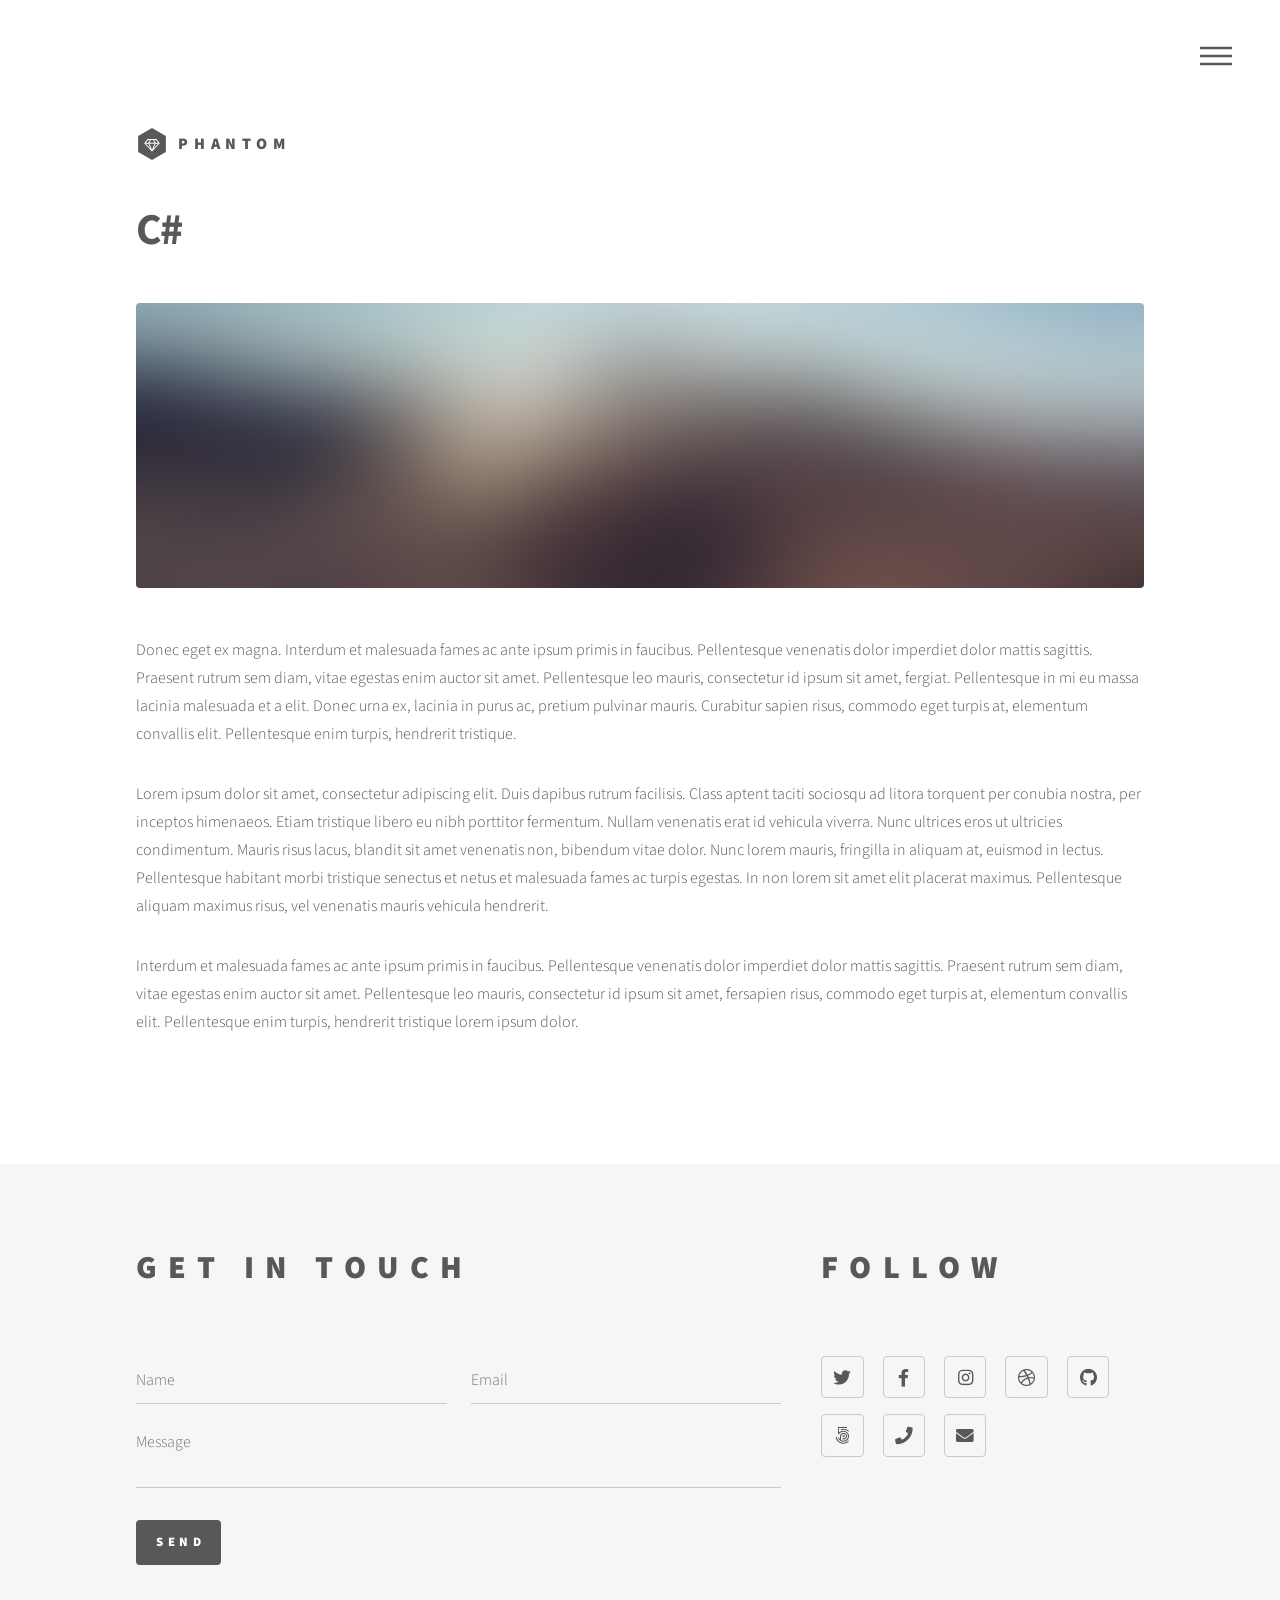
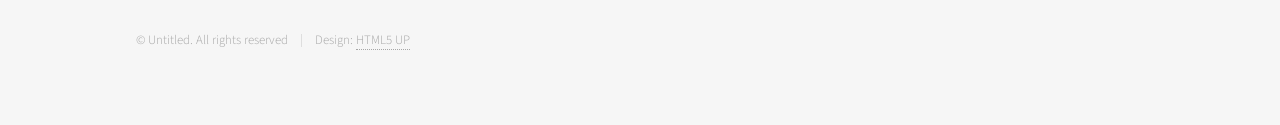
==== C#.html @ 391815d4 "Initial setup & early python page" ====
<!DOCTYPE HTML>
<!--
	Phantom by HTML5 UP
	html5up.net | @ajlkn
	Free for personal and commercial use under the CCA 3.0 license (html5up.net/license)
-->
<html>
	<head>
		<title>C# - Phantom by HTML5 UP</title>
		<meta charset="utf-8" />
		<meta name="viewport" content="width=device-width, initial-scale=1, user-scalable=no" />
		<link rel="stylesheet" href="assets/css/main.css" />
		<noscript><link rel="stylesheet" href="assets/css/noscript.css" /></noscript>
	</head>
	<body class="is-preload">
		<!-- Wrapper -->
			<div id="wrapper">

				<!-- Header -->
					<header id="header">
						<div class="inner">

							<!-- Logo -->
								<a href="index.html" class="logo">
									<span class="symbol"><img src="images/logo.svg" alt="" /></span><span class="title">Phantom</span>
								</a>

							<!-- Nav -->
								<nav>
									<ul>
										<li><a href="#menu">Menu</a></li>
									</ul>
								</nav>

						</div>
					</header>

				<!-- Menu -->
					<nav id="menu">
						<h2>Menu</h2>
						<ul>
							<li><a href="index.html">Home</a></li>
							<li><a href="Python.html">Python</a></li>
							<li><a href="C%23.html">C#</a></li>
							<li><a href="cpp.html">C++</a></li>
							<li><a href="Java.html">Java</a></li>
							<li><a href="elements.html">Elements</a></li>
						</ul>
					</nav>

				<!-- Main -->
					<div id="main">
						<div class="inner">
							<h1>C#</h1>
							<span class="image main"><img src="images/pic13.jpg" alt="" /></span>
							<p>Donec eget ex magna. Interdum et malesuada fames ac ante ipsum primis in faucibus. Pellentesque venenatis dolor imperdiet dolor mattis sagittis. Praesent rutrum sem diam, vitae egestas enim auctor sit amet. Pellentesque leo mauris, consectetur id ipsum sit amet, fergiat. Pellentesque in mi eu massa lacinia malesuada et a elit. Donec urna ex, lacinia in purus ac, pretium pulvinar mauris. Curabitur sapien risus, commodo eget turpis at, elementum convallis elit. Pellentesque enim turpis, hendrerit tristique.</p>
							<p>Lorem ipsum dolor sit amet, consectetur adipiscing elit. Duis dapibus rutrum facilisis. Class aptent taciti sociosqu ad litora torquent per conubia nostra, per inceptos himenaeos. Etiam tristique libero eu nibh porttitor fermentum. Nullam venenatis erat id vehicula viverra. Nunc ultrices eros ut ultricies condimentum. Mauris risus lacus, blandit sit amet venenatis non, bibendum vitae dolor. Nunc lorem mauris, fringilla in aliquam at, euismod in lectus. Pellentesque habitant morbi tristique senectus et netus et malesuada fames ac turpis egestas. In non lorem sit amet elit placerat maximus. Pellentesque aliquam maximus risus, vel venenatis mauris vehicula hendrerit.</p>
							<p>Interdum et malesuada fames ac ante ipsum primis in faucibus. Pellentesque venenatis dolor imperdiet dolor mattis sagittis. Praesent rutrum sem diam, vitae egestas enim auctor sit amet. Pellentesque leo mauris, consectetur id ipsum sit amet, fersapien risus, commodo eget turpis at, elementum convallis elit. Pellentesque enim turpis, hendrerit tristique lorem ipsum dolor.</p>
						</div>
					</div>

				<!-- Footer -->
					<footer id="footer">
						<div class="inner">
							<section>
								<h2>Get in touch</h2>
								<form method="post" action="#">
									<div class="fields">
										<div class="field half">
											<input type="text" name="name" id="name" placeholder="Name" />
										</div>
										<div class="field half">
											<input type="email" name="email" id="email" placeholder="Email" />
										</div>
										<div class="field">
											<textarea name="message" id="message" placeholder="Message"></textarea>
										</div>
									</div>
									<ul class="actions">
										<li><input type="submit" value="Send" class="primary" /></li>
									</ul>
								</form>
							</section>
							<section>
								<h2>Follow</h2>
								<ul class="icons">
									<li><a href="#" class="icon brands style2 fa-twitter"><span class="label">Twitter</span></a></li>
									<li><a href="#" class="icon brands style2 fa-facebook-f"><span class="label">Facebook</span></a></li>
									<li><a href="#" class="icon brands style2 fa-instagram"><span class="label">Instagram</span></a></li>
									<li><a href="#" class="icon brands style2 fa-dribbble"><span class="label">Dribbble</span></a></li>
									<li><a href="#" class="icon brands style2 fa-github"><span class="label">GitHub</span></a></li>
									<li><a href="#" class="icon brands style2 fa-500px"><span class="label">500px</span></a></li>
									<li><a href="#" class="icon solid style2 fa-phone"><span class="label">Phone</span></a></li>
									<li><a href="#" class="icon solid style2 fa-envelope"><span class="label">Email</span></a></li>
								</ul>
							</section>
							<ul class="copyright">
								<li>&copy; Untitled. All rights reserved</li><li>Design: <a href="http://html5up.net">HTML5 UP</a></li>
							</ul>
						</div>
					</footer>

			</div>

		<!-- Scripts -->
			<script src="assets/js/jquery.min.js"></script>
			<script src="assets/js/browser.min.js"></script>
			<script src="assets/js/breakpoints.min.js"></script>
			<script src="assets/js/util.js"></script>
			<script src="assets/js/main.js"></script>

	</body>
</html>
---- assets/css/main.css ----
@import url(fontawesome-all.min.css);
@import url("https://fonts.googleapis.com/css?family=Source+Sans+Pro:300,700,900");

/*
	Phantom by HTML5 UP
	html5up.net | @ajlkn
	Free for personal and commercial use under the CCA 3.0 license (html5up.net/license)
*/

html, body, div, span, applet, object,
iframe, h1, h2, h3, h4, h5, h6, p, blockquote,
pre, a, abbr, acronym, address, big, cite,
code, del, dfn, em, img, ins, kbd, q, s, samp,
small, strike, strong, sub, sup, tt, var, b,
u, i, center, dl, dt, dd, ol, ul, li, fieldset,
form, label, legend, table, caption, tbody,
tfoot, thead, tr, th, td, article, aside,
canvas, details, embed, figure, figcaption,
footer, header, hgroup, menu, nav, output, ruby,
section, summary, time, mark, audio, video {
	margin: 0;
	padding: 0;
	border: 0;
	font-size: 100%;
	font: inherit;
	vertical-align: baseline;}

article, aside, details, figcaption, figure,
footer, header, hgroup, menu, nav, section {
	display: block;}

body {
	line-height: 1;
}

ol, ul {
	list-style: none;
}

blockquote, q {
	quotes: none;
}

	blockquote:before, blockquote:after, q:before, q:after {
		content: '';
		content: none;
	}

table {
	border-collapse: collapse;
	border-spacing: 0;
}

body {
	-webkit-text-size-adjust: none;
}

mark {
	background-color: transparent;
	color: inherit;
}

input::-moz-focus-inner {
	border: 0;
	padding: 0;
}

input, select, textarea {
	-moz-appearance: none;
	-webkit-appearance: none;
	-ms-appearance: none;
	appearance: none;
}

/* Basic */

	@-ms-viewport {
		width: device-width;
	}

	body {
		-ms-overflow-style: scrollbar;
	}

	@media screen and (max-width: 480px) {

		html, body {
			min-width: 320px;
		}

	}

	html {
		box-sizing: border-box;
	}

	*, *:before, *:after {
		box-sizing: inherit;
	}

	body {
		background: #ffffff;
	}

		body.is-preload *, body.is-preload *:before, body.is-preload *:after {
			-moz-animation: none !important;
			-webkit-animation: none !important;
			-ms-animation: none !important;
			animation: none !important;
			-moz-transition: none !important;
			-webkit-transition: none !important;
			-ms-transition: none !important;
			transition: none !important;
		}

/* Type */

	body, input, select, textarea {
		color: #585858;
		font-family: "Source Sans Pro", Helvetica, sans-serif;
		font-size: 16pt;
		font-weight: 300;
		line-height: 1.75;
	}

		@media screen and (max-width: 1680px) {

			body, input, select, textarea {
				font-size: 14pt;
			}

		}

		@media screen and (max-width: 1280px) {

			body, input, select, textarea {
				font-size: 12pt;
			}

		}

	a {
		-moz-transition: border-bottom-color 0.2s ease, color 0.2s ease;
		-webkit-transition: border-bottom-color 0.2s ease, color 0.2s ease;
		-ms-transition: border-bottom-color 0.2s ease, color 0.2s ease;
		transition: border-bottom-color 0.2s ease, color 0.2s ease;
		text-decoration: none;
		color: #585858;
		border-bottom: dotted 1px rgba(88, 88, 88, 0.5);
	}

		a:hover {
			border-bottom-color: transparent;
			color: #f2849e !important;
		}

	strong, b {
		font-weight: 900;
	}

	em, i {
		font-style: italic;
	}

	p {
		margin: 0 0 2em 0;
	}

	h1 {
		font-size: 2.75em;
		font-weight: 700;
		line-height: 1.3;
		margin: 0 0 1em 0;
		letter-spacing: -0.035em;
	}

		h1 a {
			color: inherit;
		}

		@media screen and (max-width: 736px) {

			h1 {
				font-size: 2em;
				margin: 0 0 1em 0;
			}

		}

		@media screen and (max-width: 360px) {

			h1 {
				font-size: 1.75em;
			}

		}

	h2, h3, h4, h5, h6 {
		font-weight: 900;
		line-height: 1.5;
		margin: 0 0 2em 0;
		text-transform: uppercase;
		letter-spacing: 0.35em;
	}

		h2 a, h3 a, h4 a, h5 a, h6 a {
			color: inherit;
		}

	h2 {
		font-size: 2em;
	}

	h3 {
		font-size: 1em;
	}

	h4 {
		font-size: 0.8em;
	}

	h5 {
		font-size: 0.8em;
	}

	h6 {
		font-size: 0.8em;
	}

	@media screen and (max-width: 980px) {

		h1 br, h2 br, h3 br, h4 br, h5 br, h6 br {
			display: none;
		}

	}

	@media screen and (max-width: 736px) {

		h2 {
			font-size: 1em;
		}

		h3 {
			font-size: 0.8em;
		}

	}

	sub {
		font-size: 0.8em;
		position: relative;
		top: 0.5em;
	}

	sup {
		font-size: 0.8em;
		position: relative;
		top: -0.5em;
	}

	blockquote {
		border-left: solid 4px #c9c9c9;
		font-style: italic;
		margin: 0 0 2em 0;
		padding: 0.5em 0 0.5em 2em;
	}

	code {
		background: rgba(144, 144, 144, 0.075);
		border-radius: 4px;
		border: solid 1px #c9c9c9;
		font-family: "Courier New", monospace;
		font-size: 0.9em;
		margin: 0 0.25em;
		padding: 0.25em 0.65em;
	}

	pre {
		-webkit-overflow-scrolling: touch;
		font-family: "Courier New", monospace;
		font-size: 0.9em;
		margin: 0 0 2em 0;
	}

		pre code {
			display: block;
			line-height: 1.75;
			padding: 1em 1.5em;
			overflow-x: auto;
		}

	hr {
		border: 0;
		border-bottom: solid 1px #c9c9c9;
		margin: 2em 0;
	}

		hr.major {
			margin: 3em 0;
		}

	.align-left {
		text-align: left;
	}

	.align-center {
		text-align: center;
	}

	.align-right {
		text-align: right;
	}

/* Row */

	.row {
		display: flex;
		flex-wrap: wrap;
		box-sizing: border-box;
		align-items: stretch;
	}

		.row > * {
			box-sizing: border-box;
		}

		.row.gtr-uniform > * > :last-child {
			margin-bottom: 0;
		}

		.row.aln-left {
			justify-content: flex-start;
		}

		.row.aln-center {
			justify-content: center;
		}

		.row.aln-right {
			justify-content: flex-end;
		}

		.row.aln-top {
			align-items: flex-start;
		}

		.row.aln-middle {
			align-items: center;
		}

		.row.aln-bottom {
			align-items: flex-end;
		}

		.row > .imp {
			order: -1;
		}

		.row > .col-1 {
			width: 8.33333%;
		}

		.row > .off-1 {
			margin-left: 8.33333%;
		}

		.row > .col-2 {
			width: 16.66667%;
		}

		.row > .off-2 {
			margin-left: 16.66667%;
		}

		.row > .col-3 {
			width: 25%;
		}

		.row > .off-3 {
			margin-left: 25%;
		}

		.row > .col-4 {
			width: 33.33333%;
		}

		.row > .off-4 {
			margin-left: 33.33333%;
		}

		.row > .col-5 {
			width: 41.66667%;
		}

		.row > .off-5 {
			margin-left: 41.66667%;
		}

		.row > .col-6 {
			width: 50%;
		}

		.row > .off-6 {
			margin-left: 50%;
		}

		.row > .col-7 {
			width: 58.33333%;
		}

		.row > .off-7 {
			margin-left: 58.33333%;
		}

		.row > .col-8 {
			width: 66.66667%;
		}

		.row > .off-8 {
			margin-left: 66.66667%;
		}

		.row > .col-9 {
			width: 75%;
		}

		.row > .off-9 {
			margin-left: 75%;
		}

		.row > .col-10 {
			width: 83.33333%;
		}

		.row > .off-10 {
			margin-left: 83.33333%;
		}

		.row > .col-11 {
			width: 91.66667%;
		}

		.row > .off-11 {
			margin-left: 91.66667%;
		}

		.row > .col-12 {
			width: 100%;
		}

		.row > .off-12 {
			margin-left: 100%;
		}

		.row.gtr-0 {
			margin-top: 0;
			margin-left: 0em;
		}

			.row.gtr-0 > * {
				padding: 0 0 0 0em;
			}

			.row.gtr-0.gtr-uniform {
				margin-top: 0em;
			}

				.row.gtr-0.gtr-uniform > * {
					padding-top: 0em;
				}

		.row.gtr-25 {
			margin-top: 0;
			margin-left: -0.5em;
		}

			.row.gtr-25 > * {
				padding: 0 0 0 0.5em;
			}

			.row.gtr-25.gtr-uniform {
				margin-top: -0.5em;
			}

				.row.gtr-25.gtr-uniform > * {
					padding-top: 0.5em;
				}

		.row.gtr-50 {
			margin-top: 0;
			margin-left: -1em;
		}

			.row.gtr-50 > * {
				padding: 0 0 0 1em;
			}

			.row.gtr-50.gtr-uniform {
				margin-top: -1em;
			}

				.row.gtr-50.gtr-uniform > * {
					padding-top: 1em;
				}

		.row {
			margin-top: 0;
			margin-left: -2em;
		}

			.row > * {
				padding: 0 0 0 2em;
			}

			.row.gtr-uniform {
				margin-top: -2em;
			}

				.row.gtr-uniform > * {
					padding-top: 2em;
				}

		.row.gtr-150 {
			margin-top: 0;
			margin-left: -3em;
		}

			.row.gtr-150 > * {
				padding: 0 0 0 3em;
			}

			.row.gtr-150.gtr-uniform {
				margin-top: -3em;
			}

				.row.gtr-150.gtr-uniform > * {
					padding-top: 3em;
				}

		.row.gtr-200 {
			margin-top: 0;
			margin-left: -4em;
		}

			.row.gtr-200 > * {
				padding: 0 0 0 4em;
			}

			.row.gtr-200.gtr-uniform {
				margin-top: -4em;
			}

				.row.gtr-200.gtr-uniform > * {
					padding-top: 4em;
				}

		@media screen and (max-width: 1680px) {

			.row {
				display: flex;
				flex-wrap: wrap;
				box-sizing: border-box;
				align-items: stretch;
			}

				.row > * {
					box-sizing: border-box;
				}

				.row.gtr-uniform > * > :last-child {
					margin-bottom: 0;
				}

				.row.aln-left {
					justify-content: flex-start;
				}

				.row.aln-center {
					justify-content: center;
				}

				.row.aln-right {
					justify-content: flex-end;
				}

				.row.aln-top {
					align-items: flex-start;
				}

				.row.aln-middle {
					align-items: center;
				}

				.row.aln-bottom {
					align-items: flex-end;
				}

				.row > .imp-xlarge {
					order: -1;
				}

				.row > .col-1-xlarge {
					width: 8.33333%;
				}

				.row > .off-1-xlarge {
					margin-left: 8.33333%;
				}

				.row > .col-2-xlarge {
					width: 16.66667%;
				}

				.row > .off-2-xlarge {
					margin-left: 16.66667%;
				}

				.row > .col-3-xlarge {
					width: 25%;
				}

				.row > .off-3-xlarge {
					margin-left: 25%;
				}

				.row > .col-4-xlarge {
					width: 33.33333%;
				}

				.row > .off-4-xlarge {
					margin-left: 33.33333%;
				}

				.row > .col-5-xlarge {
					width: 41.66667%;
				}

				.row > .off-5-xlarge {
					margin-left: 41.66667%;
				}

				.row > .col-6-xlarge {
					width: 50%;
				}

				.row > .off-6-xlarge {
					margin-left: 50%;
				}

				.row > .col-7-xlarge {
					width: 58.33333%;
				}

				.row > .off-7-xlarge {
					margin-left: 58.33333%;
				}

				.row > .col-8-xlarge {
					width: 66.66667%;
				}

				.row > .off-8-xlarge {
					margin-left: 66.66667%;
				}

				.row > .col-9-xlarge {
					width: 75%;
				}

				.row > .off-9-xlarge {
					margin-left: 75%;
				}

				.row > .col-10-xlarge {
					width: 83.33333%;
				}

				.row > .off-10-xlarge {
					margin-left: 83.33333%;
				}

				.row > .col-11-xlarge {
					width: 91.66667%;
				}

				.row > .off-11-xlarge {
					margin-left: 91.66667%;
				}

				.row > .col-12-xlarge {
					width: 100%;
				}

				.row > .off-12-xlarge {
					margin-left: 100%;
				}

				.row.gtr-0 {
					margin-top: 0;
					margin-left: 0em;
				}

					.row.gtr-0 > * {
						padding: 0 0 0 0em;
					}

					.row.gtr-0.gtr-uniform {
						margin-top: 0em;
					}

						.row.gtr-0.gtr-uniform > * {
							padding-top: 0em;
						}

				.row.gtr-25 {
					margin-top: 0;
					margin-left: -0.5em;
				}

					.row.gtr-25 > * {
						padding: 0 0 0 0.5em;
					}

					.row.gtr-25.gtr-uniform {
						margin-top: -0.5em;
					}

						.row.gtr-25.gtr-uniform > * {
							padding-top: 0.5em;
						}

				.row.gtr-50 {
					margin-top: 0;
					margin-left: -1em;
				}

					.row.gtr-50 > * {
						padding: 0 0 0 1em;
					}

					.row.gtr-50.gtr-uniform {
						margin-top: -1em;
					}

						.row.gtr-50.gtr-uniform > * {
							padding-top: 1em;
						}

				.row {
					margin-top: 0;
					margin-left: -2em;
				}

					.row > * {
						padding: 0 0 0 2em;
					}

					.row.gtr-uniform {
						margin-top: -2em;
					}

						.row.gtr-uniform > * {
							padding-top: 2em;
						}

				.row.gtr-150 {
					margin-top: 0;
					margin-left: -3em;
				}

					.row.gtr-150 > * {
						padding: 0 0 0 3em;
					}

					.row.gtr-150.gtr-uniform {
						margin-top: -3em;
					}

						.row.gtr-150.gtr-uniform > * {
							padding-top: 3em;
						}

				.row.gtr-200 {
					margin-top: 0;
					margin-left: -4em;
				}

					.row.gtr-200 > * {
						padding: 0 0 0 4em;
					}

					.row.gtr-200.gtr-uniform {
						margin-top: -4em;
					}

						.row.gtr-200.gtr-uniform > * {
							padding-top: 4em;
						}

		}

		@media screen and (max-width: 1280px) {

			.row {
				display: flex;
				flex-wrap: wrap;
				box-sizing: border-box;
				align-items: stretch;
			}

				.row > * {
					box-sizing: border-box;
				}

				.row.gtr-uniform > * > :last-child {
					margin-bottom: 0;
				}

				.row.aln-left {
					justify-content: flex-start;
				}

				.row.aln-center {
					justify-content: center;
				}

				.row.aln-right {
					justify-content: flex-end;
				}

				.row.aln-top {
					align-items: flex-start;
				}

				.row.aln-middle {
					align-items: center;
				}

				.row.aln-bottom {
					align-items: flex-end;
				}

				.row > .imp-large {
					order: -1;
				}

				.row > .col-1-large {
					width: 8.33333%;
				}

				.row > .off-1-large {
					margin-left: 8.33333%;
				}

				.row > .col-2-large {
					width: 16.66667%;
				}

				.row > .off-2-large {
					margin-left: 16.66667%;
				}

				.row > .col-3-large {
					width: 25%;
				}

				.row > .off-3-large {
					margin-left: 25%;
				}

				.row > .col-4-large {
					width: 33.33333%;
				}

				.row > .off-4-large {
					margin-left: 33.33333%;
				}

				.row > .col-5-large {
					width: 41.66667%;
				}

				.row > .off-5-large {
					margin-left: 41.66667%;
				}

				.row > .col-6-large {
					width: 50%;
				}

				.row > .off-6-large {
					margin-left: 50%;
				}

				.row > .col-7-large {
					width: 58.33333%;
				}

				.row > .off-7-large {
					margin-left: 58.33333%;
				}

				.row > .col-8-large {
					width: 66.66667%;
				}

				.row > .off-8-large {
					margin-left: 66.66667%;
				}

				.row > .col-9-large {
					width: 75%;
				}

				.row > .off-9-large {
					margin-left: 75%;
				}

				.row > .col-10-large {
					width: 83.33333%;
				}

				.row > .off-10-large {
					margin-left: 83.33333%;
				}

				.row > .col-11-large {
					width: 91.66667%;
				}

				.row > .off-11-large {
					margin-left: 91.66667%;
				}

				.row > .col-12-large {
					width: 100%;
				}

				.row > .off-12-large {
					margin-left: 100%;
				}

				.row.gtr-0 {
					margin-top: 0;
					margin-left: 0em;
				}

					.row.gtr-0 > * {
						padding: 0 0 0 0em;
					}

					.row.gtr-0.gtr-uniform {
						margin-top: 0em;
					}

						.row.gtr-0.gtr-uniform > * {
							padding-top: 0em;
						}

				.row.gtr-25 {
					margin-top: 0;
					margin-left: -0.5em;
				}

					.row.gtr-25 > * {
						padding: 0 0 0 0.5em;
					}

					.row.gtr-25.gtr-uniform {
						margin-top: -0.5em;
					}

						.row.gtr-25.gtr-uniform > * {
							padding-top: 0.5em;
						}

				.row.gtr-50 {
					margin-top: 0;
					margin-left: -1em;
				}

					.row.gtr-50 > * {
						padding: 0 0 0 1em;
					}

					.row.gtr-50.gtr-uniform {
						margin-top: -1em;
					}

						.row.gtr-50.gtr-uniform > * {
							padding-top: 1em;
						}

				.row {
					margin-top: 0;
					margin-left: -2em;
				}

					.row > * {
						padding: 0 0 0 2em;
					}

					.row.gtr-uniform {
						margin-top: -2em;
					}

						.row.gtr-uniform > * {
							padding-top: 2em;
						}

				.row.gtr-150 {
					margin-top: 0;
					margin-left: -3em;
				}

					.row.gtr-150 > * {
						padding: 0 0 0 3em;
					}

					.row.gtr-150.gtr-uniform {
						margin-top: -3em;
					}

						.row.gtr-150.gtr-uniform > * {
							padding-top: 3em;
						}

				.row.gtr-200 {
					margin-top: 0;
					margin-left: -4em;
				}

					.row.gtr-200 > * {
						padding: 0 0 0 4em;
					}

					.row.gtr-200.gtr-uniform {
						margin-top: -4em;
					}

						.row.gtr-200.gtr-uniform > * {
							padding-top: 4em;
						}

		}

		@media screen and (max-width: 980px) {

			.row {
				display: flex;
				flex-wrap: wrap;
				box-sizing: border-box;
				align-items: stretch;
			}

				.row > * {
					box-sizing: border-box;
				}

				.row.gtr-uniform > * > :last-child {
					margin-bottom: 0;
				}

				.row.aln-left {
					justify-content: flex-start;
				}

				.row.aln-center {
					justify-content: center;
				}

				.row.aln-right {
					justify-content: flex-end;
				}

				.row.aln-top {
					align-items: flex-start;
				}

				.row.aln-middle {
					align-items: center;
				}

				.row.aln-bottom {
					align-items: flex-end;
				}

				.row > .imp-medium {
					order: -1;
				}

				.row > .col-1-medium {
					width: 8.33333%;
				}

				.row > .off-1-medium {
					margin-left: 8.33333%;
				}

				.row > .col-2-medium {
					width: 16.66667%;
				}

				.row > .off-2-medium {
					margin-left: 16.66667%;
				}

				.row > .col-3-medium {
					width: 25%;
				}

				.row > .off-3-medium {
					margin-left: 25%;
				}

				.row > .col-4-medium {
					width: 33.33333%;
				}

				.row > .off-4-medium {
					margin-left: 33.33333%;
				}

				.row > .col-5-medium {
					width: 41.66667%;
				}

				.row > .off-5-medium {
					margin-left: 41.66667%;
				}

				.row > .col-6-medium {
					width: 50%;
				}

				.row > .off-6-medium {
					margin-left: 50%;
				}

				.row > .col-7-medium {
					width: 58.33333%;
				}

				.row > .off-7-medium {
					margin-left: 58.33333%;
				}

				.row > .col-8-medium {
					width: 66.66667%;
				}

				.row > .off-8-medium {
					margin-left: 66.66667%;
				}

				.row > .col-9-medium {
					width: 75%;
				}

				.row > .off-9-medium {
					margin-left: 75%;
				}

				.row > .col-10-medium {
					width: 83.33333%;
				}

				.row > .off-10-medium {
					margin-left: 83.33333%;
				}

				.row > .col-11-medium {
					width: 91.66667%;
				}

				.row > .off-11-medium {
					margin-left: 91.66667%;
				}

				.row > .col-12-medium {
					width: 100%;
				}

				.row > .off-12-medium {
					margin-left: 100%;
				}

				.row.gtr-0 {
					margin-top: 0;
					margin-left: 0em;
				}

					.row.gtr-0 > * {
						padding: 0 0 0 0em;
					}

					.row.gtr-0.gtr-uniform {
						margin-top: 0em;
					}

						.row.gtr-0.gtr-uniform > * {
							padding-top: 0em;
						}

				.row.gtr-25 {
					margin-top: 0;
					margin-left: -0.375em;
				}

					.row.gtr-25 > * {
						padding: 0 0 0 0.375em;
					}

					.row.gtr-25.gtr-uniform {
						margin-top: -0.375em;
					}

						.row.gtr-25.gtr-uniform > * {
							padding-top: 0.375em;
						}

				.row.gtr-50 {
					margin-top: 0;
					margin-left: -0.75em;
				}

					.row.gtr-50 > * {
						padding: 0 0 0 0.75em;
					}

					.row.gtr-50.gtr-uniform {
						margin-top: -0.75em;
					}

						.row.gtr-50.gtr-uniform > * {
							padding-top: 0.75em;
						}

				.row {
					margin-top: 0;
					margin-left: -1.5em;
				}

					.row > * {
						padding: 0 0 0 1.5em;
					}

					.row.gtr-uniform {
						margin-top: -1.5em;
					}

						.row.gtr-uniform > * {
							padding-top: 1.5em;
						}

				.row.gtr-150 {
					margin-top: 0;
					margin-left: -2.25em;
				}

					.row.gtr-150 > * {
						padding: 0 0 0 2.25em;
					}

					.row.gtr-150.gtr-uniform {
						margin-top: -2.25em;
					}

						.row.gtr-150.gtr-uniform > * {
							padding-top: 2.25em;
						}

				.row.gtr-200 {
					margin-top: 0;
					margin-left: -3em;
				}

					.row.gtr-200 > * {
						padding: 0 0 0 3em;
					}

					.row.gtr-200.gtr-uniform {
						margin-top: -3em;
					}

						.row.gtr-200.gtr-uniform > * {
							padding-top: 3em;
						}

		}

		@media screen and (max-width: 736px) {

			.row {
				display: flex;
				flex-wrap: wrap;
				box-sizing: border-box;
				align-items: stretch;
			}

				.row > * {
					box-sizing: border-box;
				}

				.row.gtr-uniform > * > :last-child {
					margin-bottom: 0;
				}

				.row.aln-left {
					justify-content: flex-start;
				}

				.row.aln-center {
					justify-content: center;
				}

				.row.aln-right {
					justify-content: flex-end;
				}

				.row.aln-top {
					align-items: flex-start;
				}

				.row.aln-middle {
					align-items: center;
				}

				.row.aln-bottom {
					align-items: flex-end;
				}

				.row > .imp-small {
					order: -1;
				}

				.row > .col-1-small {
					width: 8.33333%;
				}

				.row > .off-1-small {
					margin-left: 8.33333%;
				}

				.row > .col-2-small {
					width: 16.66667%;
				}

				.row > .off-2-small {
					margin-left: 16.66667%;
				}

				.row > .col-3-small {
					width: 25%;
				}

				.row > .off-3-small {
					margin-left: 25%;
				}

				.row > .col-4-small {
					width: 33.33333%;
				}

				.row > .off-4-small {
					margin-left: 33.33333%;
				}

				.row > .col-5-small {
					width: 41.66667%;
				}

				.row > .off-5-small {
					margin-left: 41.66667%;
				}

				.row > .col-6-small {
					width: 50%;
				}

				.row > .off-6-small {
					margin-left: 50%;
				}

				.row > .col-7-small {
					width: 58.33333%;
				}

				.row > .off-7-small {
					margin-left: 58.33333%;
				}

				.row > .col-8-small {
					width: 66.66667%;
				}

				.row > .off-8-small {
					margin-left: 66.66667%;
				}

				.row > .col-9-small {
					width: 75%;
				}

				.row > .off-9-small {
					margin-left: 75%;
				}

				.row > .col-10-small {
					width: 83.33333%;
				}

				.row > .off-10-small {
					margin-left: 83.33333%;
				}

				.row > .col-11-small {
					width: 91.66667%;
				}

				.row > .off-11-small {
					margin-left: 91.66667%;
				}

				.row > .col-12-small {
					width: 100%;
				}

				.row > .off-12-small {
					margin-left: 100%;
				}

				.row.gtr-0 {
					margin-top: 0;
					margin-left: 0em;
				}

					.row.gtr-0 > * {
						padding: 0 0 0 0em;
					}

					.row.gtr-0.gtr-uniform {
						margin-top: 0em;
					}

						.row.gtr-0.gtr-uniform > * {
							padding-top: 0em;
						}

				.row.gtr-25 {
					margin-top: 0;
					margin-left: -0.25em;
				}

					.row.gtr-25 > * {
						padding: 0 0 0 0.25em;
					}

					.row.gtr-25.gtr-uniform {
						margin-top: -0.25em;
					}

						.row.gtr-25.gtr-uniform > * {
							padding-top: 0.25em;
						}

				.row.gtr-50 {
					margin-top: 0;
					margin-left: -0.5em;
				}

					.row.gtr-50 > * {
						padding: 0 0 0 0.5em;
					}

					.row.gtr-50.gtr-uniform {
						margin-top: -0.5em;
					}

						.row.gtr-50.gtr-uniform > * {
							padding-top: 0.5em;
						}

				.row {
					margin-top: 0;
					margin-left: -1em;
				}

					.row > * {
						padding: 0 0 0 1em;
					}

					.row.gtr-uniform {
						margin-top: -1em;
					}

						.row.gtr-uniform > * {
							padding-top: 1em;
						}

				.row.gtr-150 {
					margin-top: 0;
					margin-left: -1.5em;
				}

					.row.gtr-150 > * {
						padding: 0 0 0 1.5em;
					}

					.row.gtr-150.gtr-uniform {
						margin-top: -1.5em;
					}

						.row.gtr-150.gtr-uniform > * {
							padding-top: 1.5em;
						}

				.row.gtr-200 {
					margin-top: 0;
					margin-left: -2em;
				}

					.row.gtr-200 > * {
						padding: 0 0 0 2em;
					}

					.row.gtr-200.gtr-uniform {
						margin-top: -2em;
					}

						.row.gtr-200.gtr-uniform > * {
							padding-top: 2em;
						}

		}

		@media screen and (max-width: 480px) {

			.row {
				display: flex;
				flex-wrap: wrap;
				box-sizing: border-box;
				align-items: stretch;
			}

				.row > * {
					box-sizing: border-box;
				}

				.row.gtr-uniform > * > :last-child {
					margin-bottom: 0;
				}

				.row.aln-left {
					justify-content: flex-start;
				}

				.row.aln-center {
					justify-content: center;
				}

				.row.aln-right {
					justify-content: flex-end;
				}

				.row.aln-top {
					align-items: flex-start;
				}

				.row.aln-middle {
					align-items: center;
				}

				.row.aln-bottom {
					align-items: flex-end;
				}

				.row > .imp-xsmall {
					order: -1;
				}

				.row > .col-1-xsmall {
					width: 8.33333%;
				}

				.row > .off-1-xsmall {
					margin-left: 8.33333%;
				}

				.row > .col-2-xsmall {
					width: 16.66667%;
				}

				.row > .off-2-xsmall {
					margin-left: 16.66667%;
				}

				.row > .col-3-xsmall {
					width: 25%;
				}

				.row > .off-3-xsmall {
					margin-left: 25%;
				}

				.row > .col-4-xsmall {
					width: 33.33333%;
				}

				.row > .off-4-xsmall {
					margin-left: 33.33333%;
				}

				.row > .col-5-xsmall {
					width: 41.66667%;
				}

				.row > .off-5-xsmall {
					margin-left: 41.66667%;
				}

				.row > .col-6-xsmall {
					width: 50%;
				}

				.row > .off-6-xsmall {
					margin-left: 50%;
				}

				.row > .col-7-xsmall {
					width: 58.33333%;
				}

				.row > .off-7-xsmall {
					margin-left: 58.33333%;
				}

				.row > .col-8-xsmall {
					width: 66.66667%;
				}

				.row > .off-8-xsmall {
					margin-left: 66.66667%;
				}

				.row > .col-9-xsmall {
					width: 75%;
				}

				.row > .off-9-xsmall {
					margin-left: 75%;
				}

				.row > .col-10-xsmall {
					width: 83.33333%;
				}

				.row > .off-10-xsmall {
					margin-left: 83.33333%;
				}

				.row > .col-11-xsmall {
					width: 91.66667%;
				}

				.row > .off-11-xsmall {
					margin-left: 91.66667%;
				}

				.row > .col-12-xsmall {
					width: 100%;
				}

				.row > .off-12-xsmall {
					margin-left: 100%;
				}

				.row.gtr-0 {
					margin-top: 0;
					margin-left: 0em;
				}

					.row.gtr-0 > * {
						padding: 0 0 0 0em;
					}

					.row.gtr-0.gtr-uniform {
						margin-top: 0em;
					}

						.row.gtr-0.gtr-uniform > * {
							padding-top: 0em;
						}

				.row.gtr-25 {
					margin-top: 0;
					margin-left: -0.25em;
				}

					.row.gtr-25 > * {
						padding: 0 0 0 0.25em;
					}

					.row.gtr-25.gtr-uniform {
						margin-top: -0.25em;
					}

						.row.gtr-25.gtr-uniform > * {
							padding-top: 0.25em;
						}

				.row.gtr-50 {
					margin-top: 0;
					margin-left: -0.5em;
				}

					.row.gtr-50 > * {
						padding: 0 0 0 0.5em;
					}

					.row.gtr-50.gtr-uniform {
						margin-top: -0.5em;
					}

						.row.gtr-50.gtr-uniform > * {
							padding-top: 0.5em;
						}

				.row {
					margin-top: 0;
					margin-left: -1em;
				}

					.row > * {
						padding: 0 0 0 1em;
					}

					.row.gtr-uniform {
						margin-top: -1em;
					}

						.row.gtr-uniform > * {
							padding-top: 1em;
						}

				.row.gtr-150 {
					margin-top: 0;
					margin-left: -1.5em;
				}

					.row.gtr-150 > * {
						padding: 0 0 0 1.5em;
					}

					.row.gtr-150.gtr-uniform {
						margin-top: -1.5em;
					}

						.row.gtr-150.gtr-uniform > * {
							padding-top: 1.5em;
						}

				.row.gtr-200 {
					margin-top: 0;
					margin-left: -2em;
				}

					.row.gtr-200 > * {
						padding: 0 0 0 2em;
					}

					.row.gtr-200.gtr-uniform {
						margin-top: -2em;
					}

						.row.gtr-200.gtr-uniform > * {
							padding-top: 2em;
						}

		}

/* Section/Article */

	section.special, article.special {
		text-align: center;
	}

	header p {
		margin-top: -1em;
	}

	@media screen and (max-width: 736px) {

		header p {
			margin-top: 0;
		}

	}

/* Icon */

	.icon {
		text-decoration: none;
		border-bottom: none;
		position: relative;
	}

		.icon:before {
			-moz-osx-font-smoothing: grayscale;
			-webkit-font-smoothing: antialiased;
			display: inline-block;
			font-style: normal;
			font-variant: normal;
			text-rendering: auto;
			line-height: 1;
			text-transform: none !important;
			font-family: 'Font Awesome 5 Free';
			font-weight: 400;
		}

		.icon > .label {
			display: none;
		}

		.icon:before {
			line-height: inherit;
		}

		.icon.solid:before {
			font-weight: 900;
		}

		.icon.brands:before {
			font-family: 'Font Awesome 5 Brands';
		}

		.icon.style2 {
			-moz-transition: background-color 0.2s ease-in-out, color 0.2s ease-in-out, border-color 0.2s ease-in-out;
			-webkit-transition: background-color 0.2s ease-in-out, color 0.2s ease-in-out, border-color 0.2s ease-in-out;
			-ms-transition: background-color 0.2s ease-in-out, color 0.2s ease-in-out, border-color 0.2s ease-in-out;
			transition: background-color 0.2s ease-in-out, color 0.2s ease-in-out, border-color 0.2s ease-in-out;
			background-color: transparent;
			border: solid 1px #c9c9c9;
			border-radius: 4px;
			width: 2.65em;
			height: 2.65em;
			display: inline-block;
			text-align: center;
			line-height: 2.65em;
			color: inherit;
		}

			.icon.style2:before {
				font-size: 1.1em;
			}

			.icon.style2:hover {
				color: #f2849e;
				border-color: #f2849e;
			}

			.icon.style2:active {
				background-color: rgba(242, 132, 158, 0.1);
			}

/* List */

	ol {
		list-style: decimal;
		margin: 0 0 2em 0;
		padding-left: 1.25em;
	}

		ol li {
			padding-left: 0.25em;
		}

	ul {
		list-style: disc;
		margin: 0 0 2em 0;
		padding-left: 1em;
	}

		ul li {
			padding-left: 0.5em;
		}

		ul.alt {
			list-style: none;
			padding-left: 0;
		}

			ul.alt li {
				border-top: solid 1px #c9c9c9;
				padding: 0.5em 0;
			}

				ul.alt li:first-child {
					border-top: 0;
					padding-top: 0;
				}

	dl {
		margin: 0 0 2em 0;
	}

		dl dt {
			display: block;
			font-weight: 900;
			margin: 0 0 1em 0;
		}

		dl dd {
			margin-left: 2em;
		}

/* Actions */

	ul.actions {
		display: -moz-flex;
		display: -webkit-flex;
		display: -ms-flex;
		display: flex;
		cursor: default;
		list-style: none;
		margin-left: -1em;
		padding-left: 0;
	}

		ul.actions li {
			padding: 0 0 0 1em;
			vertical-align: middle;
		}

		ul.actions.special {
			-moz-justify-content: center;
			-webkit-justify-content: center;
			-ms-justify-content: center;
			justify-content: center;
			width: 100%;
			margin-left: 0;
		}

			ul.actions.special li:first-child {
				padding-left: 0;
			}

		ul.actions.stacked {
			-moz-flex-direction: column;
			-webkit-flex-direction: column;
			-ms-flex-direction: column;
			flex-direction: column;
			margin-left: 0;
		}

			ul.actions.stacked li {
				padding: 1.3em 0 0 0;
			}

				ul.actions.stacked li:first-child {
					padding-top: 0;
				}

		ul.actions.fit {
			width: calc(100% + 1em);
		}

			ul.actions.fit li {
				-moz-flex-grow: 1;
				-webkit-flex-grow: 1;
				-ms-flex-grow: 1;
				flex-grow: 1;
				-moz-flex-shrink: 1;
				-webkit-flex-shrink: 1;
				-ms-flex-shrink: 1;
				flex-shrink: 1;
				width: 100%;
			}

				ul.actions.fit li > * {
					width: 100%;
				}

			ul.actions.fit.stacked {
				width: 100%;
			}

		@media screen and (max-width: 480px) {

			ul.actions:not(.fixed) {
				-moz-flex-direction: column;
				-webkit-flex-direction: column;
				-ms-flex-direction: column;
				flex-direction: column;
				margin-left: 0;
				width: 100% !important;
			}

				ul.actions:not(.fixed) li {
					-moz-flex-grow: 1;
					-webkit-flex-grow: 1;
					-ms-flex-grow: 1;
					flex-grow: 1;
					-moz-flex-shrink: 1;
					-webkit-flex-shrink: 1;
					-ms-flex-shrink: 1;
					flex-shrink: 1;
					padding: 1em 0 0 0;
					text-align: center;
					width: 100%;
				}

					ul.actions:not(.fixed) li > * {
						width: 100%;
					}

					ul.actions:not(.fixed) li:first-child {
						padding-top: 0;
					}

					ul.actions:not(.fixed) li input[type="submit"],
					ul.actions:not(.fixed) li input[type="reset"],
					ul.actions:not(.fixed) li input[type="button"],
					ul.actions:not(.fixed) li button,
					ul.actions:not(.fixed) li .button {
						width: 100%;
					}

						ul.actions:not(.fixed) li input[type="submit"].icon:before,
						ul.actions:not(.fixed) li input[type="reset"].icon:before,
						ul.actions:not(.fixed) li input[type="button"].icon:before,
						ul.actions:not(.fixed) li button.icon:before,
						ul.actions:not(.fixed) li .button.icon:before {
							margin-left: -0.5rem;
						}

		}

/* Icons */

	ul.icons {
		cursor: default;
		list-style: none;
		padding-left: 0;
		margin: -1em 0 2em -1em;
	}

		ul.icons li {
			display: inline-block;
			padding: 1em 0 0 1em;
		}

/* Form */

	form {
		margin: 0 0 2em 0;
		overflow-x: hidden;
	}

		form > :last-child {
			margin-bottom: 0;
		}

		form > .fields {
			display: -moz-flex;
			display: -webkit-flex;
			display: -ms-flex;
			display: flex;
			-moz-flex-wrap: wrap;
			-webkit-flex-wrap: wrap;
			-ms-flex-wrap: wrap;
			flex-wrap: wrap;
			width: calc(100% + 3em);
			margin: -1.5em 0 2em -1.5em;
		}

			form > .fields > .field {
				-moz-flex-grow: 0;
				-webkit-flex-grow: 0;
				-ms-flex-grow: 0;
				flex-grow: 0;
				-moz-flex-shrink: 0;
				-webkit-flex-shrink: 0;
				-ms-flex-shrink: 0;
				flex-shrink: 0;
				padding: 1.5em 0 0 1.5em;
				width: calc(100% - 1.5em);
			}

				form > .fields > .field.half {
					width: calc(50% - 0.75em);
				}

				form > .fields > .field.third {
					width: calc(100%/3 - 0.5em);
				}

				form > .fields > .field.quarter {
					width: calc(25% - 0.375em);
				}

		@media screen and (max-width: 480px) {

			form > .fields {
				width: calc(100% + 3em);
				margin: -1.5em 0 2em -1.5em;
			}

				form > .fields > .field {
					padding: 1.5em 0 0 1.5em;
					width: calc(100% - 1.5em);
				}

					form > .fields > .field.half {
						width: calc(100% - 1.5em);
					}

					form > .fields > .field.third {
						width: calc(100% - 1.5em);
					}

					form > .fields > .field.quarter {
						width: calc(100% - 1.5em);
					}

		}

	label {
		display: block;
		font-size: 0.9em;
		font-weight: 900;
		margin: 0 0 1em 0;
	}

	input[type="text"],
	input[type="password"],
	input[type="email"],
	input[type="tel"],
	select,
	textarea {
		-moz-appearance: none;
		-webkit-appearance: none;
		-ms-appearance: none;
		appearance: none;
		background-color: transparent;
		border: none;
		border-radius: 0;
		border-bottom: solid 1px #c9c9c9;
		color: inherit;
		display: block;
		outline: 0;
		padding: 0;
		text-decoration: none;
		width: 100%;
	}

		input[type="text"]:invalid,
		input[type="password"]:invalid,
		input[type="email"]:invalid,
		input[type="tel"]:invalid,
		select:invalid,
		textarea:invalid {
			box-shadow: none;
		}

		input[type="text"]:focus,
		input[type="password"]:focus,
		input[type="email"]:focus,
		input[type="tel"]:focus,
		select:focus,
		textarea:focus {
			border-bottom-color: #f2849e;
			box-shadow: inset 0 -1px 0 0 #f2849e;
		}

	select {
		background-image: url("data:image/svg+xml;charset=utf8,%3Csvg xmlns='http://www.w3.org/2000/svg' width='40' height='40' preserveAspectRatio='none' viewBox='0 0 40 40'%3E%3Cpath d='M9.4,12.3l10.4,10.4l10.4-10.4c0.2-0.2,0.5-0.4,0.9-0.4c0.3,0,0.6,0.1,0.9,0.4l3.3,3.3c0.2,0.2,0.4,0.5,0.4,0.9 c0,0.4-0.1,0.6-0.4,0.9L20.7,31.9c-0.2,0.2-0.5,0.4-0.9,0.4c-0.3,0-0.6-0.1-0.9-0.4L4.3,17.3c-0.2-0.2-0.4-0.5-0.4-0.9 c0-0.4,0.1-0.6,0.4-0.9l3.3-3.3c0.2-0.2,0.5-0.4,0.9-0.4S9.1,12.1,9.4,12.3z' fill='%23c9c9c9' /%3E%3C/svg%3E");
		background-size: 1.25rem;
		background-repeat: no-repeat;
		background-position: calc(100% - 1rem) center;
		height: 3em;
		padding-right: 3em;
		text-overflow: ellipsis;
	}

		select option {
			background: #ffffff;
		}

		select:focus::-ms-value {
			background-color: transparent;
		}

		select::-ms-expand {
			display: none;
		}

	input[type="text"],
	input[type="password"],
	input[type="email"],
	select {
		height: 3em;
	}

	textarea {
		padding: 0;
		min-height: 3.75em;
	}

	input[type="checkbox"],
	input[type="radio"] {
		-moz-appearance: none;
		-webkit-appearance: none;
		-ms-appearance: none;
		appearance: none;
		display: block;
		float: left;
		margin-right: -2em;
		opacity: 0;
		width: 1em;
		z-index: -1;
	}

		input[type="checkbox"] + label,
		input[type="radio"] + label {
			text-decoration: none;
			color: #585858;
			cursor: pointer;
			display: inline-block;
			font-size: 1em;
			font-weight: 300;
			padding-left: 2.55em;
			padding-right: 0.75em;
			position: relative;
		}

			input[type="checkbox"] + label:before,
			input[type="radio"] + label:before {
				-moz-osx-font-smoothing: grayscale;
				-webkit-font-smoothing: antialiased;
				display: inline-block;
				font-style: normal;
				font-variant: normal;
				text-rendering: auto;
				line-height: 1;
				text-transform: none !important;
				font-family: 'Font Awesome 5 Free';
				font-weight: 900;
			}

			input[type="checkbox"] + label:before,
			input[type="radio"] + label:before {
				border-radius: 4px;
				border: solid 1px #c9c9c9;
				content: '';
				display: inline-block;
				font-size: 0.8em;
				height: 2.25em;
				left: 0;
				line-height: 2.25em;
				position: absolute;
				text-align: center;
				top: 0;
				width: 2.25em;
			}

		input[type="checkbox"]:checked + label:before,
		input[type="radio"]:checked + label:before {
			background: #585858;
			border-color: #585858;
			color: #ffffff;
			content: '\f00c';
		}

		input[type="checkbox"]:focus + label:before,
		input[type="radio"]:focus + label:before {
			border-color: #f2849e;
			box-shadow: 0 0 0 1px #f2849e;
		}

	input[type="checkbox"] + label:before {
		border-radius: 4px;
	}

	input[type="radio"] + label:before {
		border-radius: 100%;
	}

/* Box */

	.box {
		border-radius: 4px;
		border: solid 1px #c9c9c9;
		margin-bottom: 2em;
		padding: 1.5em;
	}

		.box > :last-child,
		.box > :last-child > :last-child,
		.box > :last-child > :last-child > :last-child {
			margin-bottom: 0;
		}

		.box.alt {
			border: 0;
			border-radius: 0;
			padding: 0;
		}

/* Image */

	.image {
		border-radius: 4px;
		border: 0;
		display: inline-block;
		position: relative;
	}

		.image img {
			border-radius: 4px;
			display: block;
		}

		.image.left, .image.right {
			max-width: 40%;
		}

			.image.left img, .image.right img {
				width: 100%;
			}

		.image.left {
			float: left;
			padding: 0 1.5em 1em 0;
			top: 0.25em;
		}

		.image.right {
			float: right;
			padding: 0 0 1em 1.5em;
			top: 0.25em;
		}

		.image.fit {
			display: block;
			margin: 0 0 2em 0;
			width: 100%;
		}

			.image.fit img {
				width: 100%;
			}

		.image.main {
			display: block;
			margin: 0 0 3em 0;
			width: 100%;
		}

			.image.main img {
				width: 100%;
			}

			@media screen and (max-width: 736px) {

				.image.main {
					margin: 0 0 2em 0;
				}

			}

/* Table */

	.table-wrapper {
		-webkit-overflow-scrolling: touch;
		overflow-x: auto;
	}

	table {
		margin: 0 0 2em 0;
		width: 100%;
	}

		table tbody tr {
			border: solid 1px #c9c9c9;
			border-left: 0;
			border-right: 0;
		}

			table tbody tr:nth-child(2n + 1) {
				background-color: rgba(144, 144, 144, 0.075);
			}

		table td {
			padding: 0.75em 0.75em;
		}

		table th {
			font-size: 0.9em;
			font-weight: 900;
			padding: 0 0.75em 0.75em 0.75em;
			text-align: left;
		}

		table thead {
			border-bottom: solid 2px #c9c9c9;
		}

		table tfoot {
			border-top: solid 2px #c9c9c9;
		}

		table.alt {
			border-collapse: separate;
		}

			table.alt tbody tr td {
				border: solid 1px #c9c9c9;
				border-left-width: 0;
				border-top-width: 0;
			}

				table.alt tbody tr td:first-child {
					border-left-width: 1px;
				}

			table.alt tbody tr:first-child td {
				border-top-width: 1px;
			}

			table.alt thead {
				border-bottom: 0;
			}

			table.alt tfoot {
				border-top: 0;
			}

/* Button */

	input[type="submit"],
	input[type="reset"],
	input[type="button"],
	button,
	.button {
		-moz-appearance: none;
		-webkit-appearance: none;
		-ms-appearance: none;
		appearance: none;
		-moz-transition: background-color 0.2s ease-in-out, color 0.2s ease-in-out, box-shadow 0.2s ease-in-out;
		-webkit-transition: background-color 0.2s ease-in-out, color 0.2s ease-in-out, box-shadow 0.2s ease-in-out;
		-ms-transition: background-color 0.2s ease-in-out, color 0.2s ease-in-out, box-shadow 0.2s ease-in-out;
		transition: background-color 0.2s ease-in-out, color 0.2s ease-in-out, box-shadow 0.2s ease-in-out;
		background-color: transparent;
		border-radius: 4px;
		border: 0;
		box-shadow: inset 0 0 0 2px #585858;
		color: #585858 !important;
		cursor: pointer;
		display: inline-block;
		font-size: 0.8em;
		font-weight: 900;
		height: 3.5em;
		letter-spacing: 0.35em;
		line-height: 3.45em;
		overflow: hidden;
		padding: 0 1.25em 0 1.6em;
		text-align: center;
		text-decoration: none;
		text-overflow: ellipsis;
		text-transform: uppercase;
		white-space: nowrap;
	}

		input[type="submit"].icon:before,
		input[type="reset"].icon:before,
		input[type="button"].icon:before,
		button.icon:before,
		.button.icon:before {
			margin-right: 0.5em;
		}

		input[type="submit"].fit,
		input[type="reset"].fit,
		input[type="button"].fit,
		button.fit,
		.button.fit {
			width: 100%;
		}

		input[type="submit"]:hover,
		input[type="reset"]:hover,
		input[type="button"]:hover,
		button:hover,
		.button:hover {
			color: #f2849e !important;
			box-shadow: inset 0 0 0 2px #f2849e;
		}

		input[type="submit"]:active,
		input[type="reset"]:active,
		input[type="button"]:active,
		button:active,
		.button:active {
			background-color: rgba(242, 132, 158, 0.1);
		}

		input[type="submit"].small,
		input[type="reset"].small,
		input[type="button"].small,
		button.small,
		.button.small {
			font-size: 0.6em;
		}

		input[type="submit"].large,
		input[type="reset"].large,
		input[type="button"].large,
		button.large,
		.button.large {
			font-size: 1em;
		}

		input[type="submit"].primary,
		input[type="reset"].primary,
		input[type="button"].primary,
		button.primary,
		.button.primary {
			box-shadow: none;
			background-color: #585858;
			color: #ffffff !important;
		}

			input[type="submit"].primary:hover,
			input[type="reset"].primary:hover,
			input[type="button"].primary:hover,
			button.primary:hover,
			.button.primary:hover {
				background-color: #f2849e;
			}

			input[type="submit"].primary:active,
			input[type="reset"].primary:active,
			input[type="button"].primary:active,
			button.primary:active,
			.button.primary:active {
				background-color: #ee5f81;
			}

		input[type="submit"].disabled, input[type="submit"]:disabled,
		input[type="reset"].disabled,
		input[type="reset"]:disabled,
		input[type="button"].disabled,
		input[type="button"]:disabled,
		button.disabled,
		button:disabled,
		.button.disabled,
		.button:disabled {
			pointer-events: none;
			opacity: 0.25;
		}

/* Tiles */

	.tiles {
		display: -moz-flex;
		display: -webkit-flex;
		display: -ms-flex;
		display: flex;
		-moz-flex-wrap: wrap;
		-webkit-flex-wrap: wrap;
		-ms-flex-wrap: wrap;
		flex-wrap: wrap;
		postiion: relative;
		margin: -2.5em 0 0 -2.5em;
	}

		.tiles article {
			-moz-transition: -moz-transform 0.5s ease, opacity 0.5s ease;
			-webkit-transition: -webkit-transform 0.5s ease, opacity 0.5s ease;
			-ms-transition: -ms-transform 0.5s ease, opacity 0.5s ease;
			transition: transform 0.5s ease, opacity 0.5s ease;
			position: relative;
			width: calc(33.33333% - 2.5em);
			margin: 2.5em 0 0 2.5em;
		}

			.tiles article > .image {
				-moz-transition: -moz-transform 0.5s ease;
				-webkit-transition: -webkit-transform 0.5s ease;
				-ms-transition: -ms-transform 0.5s ease;
				transition: transform 0.5s ease;
				position: relative;
				display: block;
				width: 100%;
				border-radius: 4px;
				overflow: hidden;
			}

				.tiles article > .image img {
					display: block;
					width: 100%;
				}

				.tiles article > .image:before {
					pointer-events: none;
					-moz-transition: background-color 0.5s ease, opacity 0.5s ease;
					-webkit-transition: background-color 0.5s ease, opacity 0.5s ease;
					-ms-transition: background-color 0.5s ease, opacity 0.5s ease;
					transition: background-color 0.5s ease, opacity 0.5s ease;
					content: '';
					display: block;
					position: absolute;
					top: 0;
					left: 0;
					width: 100%;
					height: 100%;
					opacity: 1.0;
					z-index: 1;
					opacity: 0.8;
				}

				.tiles article > .image:after {
					pointer-events: none;
					-moz-transition: opacity 0.5s ease;
					-webkit-transition: opacity 0.5s ease;
					-ms-transition: opacity 0.5s ease;
					transition: opacity 0.5s ease;
					content: '';
					display: block;
					position: absolute;
					top: 0;
					left: 0;
					width: 100%;
					height: 100%;
					background-image: url("data:image/svg+xml;charset=utf8,%3Csvg xmlns='http://www.w3.org/2000/svg' width='100' height='100' viewBox='0 0 100 100' preserveAspectRatio='none'%3E%3Cstyle%3Eline %7B stroke-width: 0.25px%3B stroke: %23ffffff%3B %7D%3C/style%3E%3Cline x1='0' y1='0' x2='100' y2='100' /%3E%3Cline x1='100' y1='0' x2='0' y2='100' /%3E%3C/svg%3E");
					background-position: center;
					background-repeat: no-repeat;
					background-size: 100% 100%;
					opacity: 0.25;
					z-index: 2;
				}

			.tiles article > a {
				display: -moz-flex;
				display: -webkit-flex;
				display: -ms-flex;
				display: flex;
				-moz-flex-direction: column;
				-webkit-flex-direction: column;
				-ms-flex-direction: column;
				flex-direction: column;
				-moz-align-items: center;
				-webkit-align-items: center;
				-ms-align-items: center;
				align-items: center;
				-moz-justify-content: center;
				-webkit-justify-content: center;
				-ms-justify-content: center;
				justify-content: center;
				-moz-transition: background-color 0.5s ease, -moz-transform 0.5s ease;
				-webkit-transition: background-color 0.5s ease, -webkit-transform 0.5s ease;
				-ms-transition: background-color 0.5s ease, -ms-transform 0.5s ease;
				transition: background-color 0.5s ease, transform 0.5s ease;
				position: absolute;
				top: 0;
				left: 0;
				width: 100%;
				height: 100%;
				padding: 1em;
				border-radius: 4px;
				border-bottom: 0;
				color: #ffffff;
				text-align: center;
				text-decoration: none;
				z-index: 3;
			}

				.tiles article > a > :last-child {
					margin: 0;
				}

				.tiles article > a:hover {
					color: #ffffff !important;
				}

				.tiles article > a h2 {
					margin: 0;
				}

				.tiles article > a .content {
					-moz-transition: max-height 0.5s ease, opacity 0.5s ease;
					-webkit-transition: max-height 0.5s ease, opacity 0.5s ease;
					-ms-transition: max-height 0.5s ease, opacity 0.5s ease;
					transition: max-height 0.5s ease, opacity 0.5s ease;
					width: 100%;
					max-height: 0;
					line-height: 1.5;
					margin-top: 0.35em;
					opacity: 0;
				}

					.tiles article > a .content > :last-child {
						margin-bottom: 0;
					}

			.tiles article.style1 > .image:before {
				background-color: #f2849e;
			}

			.tiles article.style2 > .image:before {
				background-color: #7ecaf6;
			}

			.tiles article.style3 > .image:before {
				background-color: #7bd0c1;
			}

			.tiles article.style4 > .image:before {
				background-color: #c75b9b;
			}

			.tiles article.style5 > .image:before {
				background-color: #ae85ca;
			}

			.tiles article.style6 > .image:before {
				background-color: #8499e7;
			}

			body:not(.is-touch) .tiles article:hover > .image {
				-moz-transform: scale(1.1);
				-webkit-transform: scale(1.1);
				-ms-transform: scale(1.1);
				transform: scale(1.1);
			}

				body:not(.is-touch) .tiles article:hover > .image:before {
					background-color: #333333;
					opacity: 0.35;
				}

				body:not(.is-touch) .tiles article:hover > .image:after {
					opacity: 0;
				}

			body:not(.is-touch) .tiles article:hover .content {
				max-height: 15em;
				opacity: 1;
			}

		* + .tiles {
			margin-top: 2em;
		}

		body.is-preload .tiles article {
			-moz-transform: scale(0.9);
			-webkit-transform: scale(0.9);
			-ms-transform: scale(0.9);
			transform: scale(0.9);
			opacity: 0;
		}

		body.is-touch .tiles article .content {
			max-height: 15em;
			opacity: 1;
		}

		@media screen and (max-width: 1280px) {

			.tiles {
				margin: -1.25em 0 0 -1.25em;
			}

				.tiles article {
					width: calc(33.33333% - 1.25em);
					margin: 1.25em 0 0 1.25em;
				}

		}

		@media screen and (max-width: 980px) {

			.tiles {
				margin: -2.5em 0 0 -2.5em;
			}

				.tiles article {
					width: calc(50% - 2.5em);
					margin: 2.5em 0 0 2.5em;
				}

		}

		@media screen and (max-width: 736px) {

			.tiles {
				margin: -1.25em 0 0 -1.25em;
			}

				.tiles article {
					width: calc(50% - 1.25em);
					margin: 1.25em 0 0 1.25em;
				}

					.tiles article:hover > .image {
						-moz-transform: scale(1.0);
						-webkit-transform: scale(1.0);
						-ms-transform: scale(1.0);
						transform: scale(1.0);
					}

		}

		@media screen and (max-width: 480px) {

			.tiles {
				margin: 0;
			}

				.tiles article {
					width: 100%;
					margin: 1.25em 0 0 0;
				}

		}

/* Header */

	#header {
		padding: 8em 0 0.1em 0 ;
	}

		#header .logo {
			display: block;
			border-bottom: 0;
			color: inherit;
			font-weight: 900;
			letter-spacing: 0.35em;
			margin: 0 0 2.5em 0;
			text-decoration: none;
			text-transform: uppercase;
			display: inline-block;
		}

			#header .logo > * {
				display: inline-block;
				vertical-align: middle;
			}

			#header .logo .symbol {
				margin-right: 0.65em;
			}

				#header .logo .symbol img {
					display: block;
					width: 2em;
					height: 2em;
				}

		#header nav {
			position: fixed;
			right: 2em;
			top: 2em;
			z-index: 10000;
		}

			#header nav ul {
				display: -moz-flex;
				display: -webkit-flex;
				display: -ms-flex;
				display: flex;
				-moz-align-items: center;
				-webkit-align-items: center;
				-ms-align-items: center;
				align-items: center;
				list-style: none;
				margin: 0;
				padding: 0;
			}

				#header nav ul li {
					display: block;
					padding: 0;
				}

					#header nav ul li a {
						display: block;
						position: relative;
						height: 3em;
						line-height: 3em;
						padding: 0 1.5em;
						background-color: rgba(255, 255, 255, 0.5);
						border-radius: 4px;
						border: 0;
						font-size: 0.8em;
						font-weight: 900;
						letter-spacing: 0.35em;
						text-transform: uppercase;
					}

					#header nav ul li a[href="#menu"] {
						-webkit-tap-highlight-color: transparent;
						width: 4em;
						text-indent: 4em;
						font-size: 1em;
						overflow: hidden;
						padding: 0;
						white-space: nowrap;
					}

						#header nav ul li a[href="#menu"]:before, #header nav ul li a[href="#menu"]:after {
							-moz-transition: opacity 0.2s ease;
							-webkit-transition: opacity 0.2s ease;
							-ms-transition: opacity 0.2s ease;
							transition: opacity 0.2s ease;
							content: '';
							display: block;
							position: absolute;
							top: 0;
							left: 0;
							width: 100%;
							height: 100%;
							background-position: center;
							background-repeat: no-repeat;
							background-size: 2em 2em;
						}

						#header nav ul li a[href="#menu"]:before {
							background-image: url("data:image/svg+xml;charset=utf8,%3Csvg xmlns='http://www.w3.org/2000/svg' width='100' height='100' viewBox='0 0 100 100' preserveAspectRatio='none'%3E%3Cstyle%3Eline %7B stroke-width: 8px%3B stroke: %23f2849e%3B %7D%3C/style%3E%3Cline x1='0' y1='25' x2='100' y2='25' /%3E%3Cline x1='0' y1='50' x2='100' y2='50' /%3E%3Cline x1='0' y1='75' x2='100' y2='75' /%3E%3C/svg%3E");
							opacity: 0;
						}

						#header nav ul li a[href="#menu"]:after {
							background-image: url("data:image/svg+xml;charset=utf8,%3Csvg xmlns='http://www.w3.org/2000/svg' width='100' height='100' viewBox='0 0 100 100' preserveAspectRatio='none'%3E%3Cstyle%3Eline %7B stroke-width: 8px%3B stroke: %23585858%3B %7D%3C/style%3E%3Cline x1='0' y1='25' x2='100' y2='25' /%3E%3Cline x1='0' y1='50' x2='100' y2='50' /%3E%3Cline x1='0' y1='75' x2='100' y2='75' /%3E%3C/svg%3E");
							opacity: 1;
						}

						#header nav ul li a[href="#menu"]:hover:before {
							opacity: 1;
						}

						#header nav ul li a[href="#menu"]:hover:after {
							opacity: 0;
						}

		@media screen and (max-width: 736px) {

			#header {
				padding: 4em 0 0.1em 0 ;
			}

				#header nav {
					right: 0.5em;
					top: 0.5em;
				}

					#header nav ul li a[href="#menu"]:before, #header nav ul li a[href="#menu"]:after {
						background-size: 1.5em 1.5em;
					}

		}

/* Menu */

	#wrapper {
		-moz-transition: opacity 0.45s ease;
		-webkit-transition: opacity 0.45s ease;
		-ms-transition: opacity 0.45s ease;
		transition: opacity 0.45s ease;
		opacity: 1;
	}

	#menu {
		-moz-transform: translateX(22em);
		-webkit-transform: translateX(22em);
		-ms-transform: translateX(22em);
		transform: translateX(22em);
		-moz-transition: -moz-transform 0.45s ease, visibility 0.45s;
		-webkit-transition: -webkit-transform 0.45s ease, visibility 0.45s;
		-ms-transition: -ms-transform 0.45s ease, visibility 0.45s;
		transition: transform 0.45s ease, visibility 0.45s;
		position: fixed;
		top: 0;
		right: 0;
		width: 22em;
		max-width: 80%;
		height: 100%;
		-webkit-overflow-scrolling: touch;
		background: #585858;
		color: #ffffff;
		cursor: default;
		visibility: hidden;
		z-index: 10002;
	}

		#menu > .inner {
			-moz-transition: opacity 0.45s ease;
			-webkit-transition: opacity 0.45s ease;
			-ms-transition: opacity 0.45s ease;
			transition: opacity 0.45s ease;
			-webkit-overflow-scrolling: touch;
			position: absolute;
			top: 0;
			left: 0;
			width: 100%;
			height: 100%;
			padding: 2.75em;
			opacity: 0;
			overflow-y: auto;
		}

			#menu > .inner > ul {
				list-style: none;
				margin: 0 0 1em 0;
				padding: 0;
			}

				#menu > .inner > ul > li {
					padding: 0;
					border-top: solid 1px rgba(255, 255, 255, 0.15);
				}

					#menu > .inner > ul > li a {
						display: block;
						padding: 1em 0;
						line-height: 1.5;
						border: 0;
						color: inherit;
					}

					#menu > .inner > ul > li:first-child {
						border-top: 0;
						margin-top: -1em;
					}

		#menu > .close {
			-moz-transition: opacity 0.45s ease, -moz-transform 0.45s ease;
			-webkit-transition: opacity 0.45s ease, -webkit-transform 0.45s ease;
			-ms-transition: opacity 0.45s ease, -ms-transform 0.45s ease;
			transition: opacity 0.45s ease, transform 0.45s ease;
			-moz-transform: scale(0.25) rotate(180deg);
			-webkit-transform: scale(0.25) rotate(180deg);
			-ms-transform: scale(0.25) rotate(180deg);
			transform: scale(0.25) rotate(180deg);
			-webkit-tap-highlight-color: transparent;
			display: block;
			position: absolute;
			top: 2em;
			left: -6em;
			width: 6em;
			text-indent: 6em;
			height: 3em;
			border: 0;
			font-size: 1em;
			opacity: 0;
			overflow: hidden;
			padding: 0;
			white-space: nowrap;
		}

			#menu > .close:before, #menu > .close:after {
				-moz-transition: opacity 0.2s ease;
				-webkit-transition: opacity 0.2s ease;
				-ms-transition: opacity 0.2s ease;
				transition: opacity 0.2s ease;
				content: '';
				display: block;
				position: absolute;
				top: 0;
				left: 0;
				width: 100%;
				height: 100%;
				background-position: center;
				background-repeat: no-repeat;
				background-size: 2em 2em;
			}

			#menu > .close:before {
				background-image: url("data:image/svg+xml;charset=utf8,%3Csvg xmlns='http://www.w3.org/2000/svg' width='100' height='100' viewBox='0 0 100 100' preserveAspectRatio='none'%3E%3Cstyle%3Eline %7B stroke-width: 8px%3B stroke: %23f2849e%3B %7D%3C/style%3E%3Cline x1='15' y1='15' x2='85' y2='85' /%3E%3Cline x1='85' y1='15' x2='15' y2='85' /%3E%3C/svg%3E");
				opacity: 0;
			}

			#menu > .close:after {
				background-image: url("data:image/svg+xml;charset=utf8,%3Csvg xmlns='http://www.w3.org/2000/svg' width='100' height='100' viewBox='0 0 100 100' preserveAspectRatio='none'%3E%3Cstyle%3Eline %7B stroke-width: 8px%3B stroke: %23585858%3B %7D%3C/style%3E%3Cline x1='15' y1='15' x2='85' y2='85' /%3E%3Cline x1='85' y1='15' x2='15' y2='85' /%3E%3C/svg%3E");
				opacity: 1;
			}

			#menu > .close:hover:before {
				opacity: 1;
			}

			#menu > .close:hover:after {
				opacity: 0;
			}

		@media screen and (max-width: 736px) {

			#menu {
				-moz-transform: translateX(16.5em);
				-webkit-transform: translateX(16.5em);
				-ms-transform: translateX(16.5em);
				transform: translateX(16.5em);
				width: 16.5em;
			}

				#menu > .inner {
					padding: 2.75em 1.5em;
				}

				#menu > .close {
					top: 0.5em;
					left: -4.25em;
					width: 4.25em;
					text-indent: 4.25em;
				}

					#menu > .close:before, #menu > .close:after {
						background-size: 1.5em 1.5em;
					}

		}

	body.is-menu-visible #wrapper {
		pointer-events: none;
		cursor: default;
		opacity: 0.25;
	}

	body.is-menu-visible #menu {
		-moz-transform: translateX(0);
		-webkit-transform: translateX(0);
		-ms-transform: translateX(0);
		transform: translateX(0);
		visibility: visible;
	}

		body.is-menu-visible #menu > * {
			opacity: 1;
		}

		body.is-menu-visible #menu .close {
			-moz-transform: scale(1.0) rotate(0deg);
			-webkit-transform: scale(1.0) rotate(0deg);
			-ms-transform: scale(1.0) rotate(0deg);
			transform: scale(1.0) rotate(0deg);
			opacity: 1;
		}

/* Main */

	#main {
		padding: 0em 0 6em 0 ;
	}

		@media screen and (max-width: 736px) {

			#main {
				padding: 0em 0 4em 0 ;
			}

		}

/* Footer */

	#footer {
		padding: 5em 0 6em 0 ;
		background-color: #f6f6f6;
	}

		#footer > .inner {
			display: -moz-flex;
			display: -webkit-flex;
			display: -ms-flex;
			display: flex;
			-moz-flex-wrap: wrap;
			-webkit-flex-wrap: wrap;
			-ms-flex-wrap: wrap;
			flex-wrap: wrap;
			-moz-flex-direction: row;
			-webkit-flex-direction: row;
			-ms-flex-direction: row;
			flex-direction: row;
		}

			#footer > .inner > * > :last-child {
				margin-bottom: 0;
			}

			#footer > .inner section:nth-child(1) {
				width: calc(66% - 2.5em);
				margin-right: 2.5em;
			}

			#footer > .inner section:nth-child(2) {
				width: calc(33% - 2.5em);
				margin-left: 2.5em;
			}

			#footer > .inner .copyright {
				width: 100%;
				padding: 0;
				margin-top: 5em;
				list-style: none;
				font-size: 0.8em;
				color: rgba(88, 88, 88, 0.5);
			}

				#footer > .inner .copyright a {
					color: inherit;
				}

				#footer > .inner .copyright li {
					display: inline-block;
					border-left: solid 1px rgba(88, 88, 88, 0.15);
					line-height: 1;
					padding: 0 0 0 1em;
					margin: 0 0 0 1em;
				}

					#footer > .inner .copyright li:first-child {
						border-left: 0;
						padding-left: 0;
						margin-left: 0;
					}

		@media screen and (max-width: 1280px) {

			#footer {
				padding: 5em 0 3em 0 ;
			}

				#footer > .inner section:nth-child(1) {
					width: calc(66% - 1.25em);
					margin-right: 1.25em;
				}

				#footer > .inner section:nth-child(2) {
					width: calc(33% - 1.25em);
					margin-left: 1.25em;
				}

		}

		@media screen and (max-width: 980px) {

			#footer > .inner section:nth-child(1) {
				width: 66%;
				margin-right: 0;
			}

			#footer > .inner section:nth-child(2) {
				width: calc(33% - 2.5em);
				margin-left: 2.5em;
			}

		}

		@media screen and (max-width: 736px) {

			#footer {
				padding: 3em 0 1em 0 ;
			}

				#footer > .inner {
					-moz-flex-direction: column;
					-webkit-flex-direction: column;
					-ms-flex-direction: column;
					flex-direction: column;
				}

					#footer > .inner section:nth-child(1) {
						width: 100%;
						margin-right: 0;
						margin: 3em 0 0 0;
					}

					#footer > .inner section:nth-child(2) {
						-moz-order: -1;
						-webkit-order: -1;
						-ms-order: -1;
						order: -1;
						width: 100%;
						margin-left: 0;
					}

					#footer > .inner .copyright {
						margin-top: 3em;
					}

		}

		@media screen and (max-width: 480px) {

			#footer > .inner .copyright {
				margin-top: 3em;
			}

				#footer > .inner .copyright li {
					border-left: 0;
					padding-left: 0;
					margin: 0.75em 0 0 0;
					display: block;
					line-height: inherit;
				}

					#footer > .inner .copyright li:first-child {
						margin-top: 0;
					}

		}

/* Wrapper */

	#wrapper > * > .inner {
		width: 100%;
		max-width: 68em;
		margin: 0 auto;
		padding: 0 2.5em;
	}

		@media screen and (max-width: 736px) {

			#wrapper > * > .inner {
				padding: 0 1.25em;
			}

		}
---- assets/css/noscript.css ----
/*
	Phantom by HTML5 UP
	html5up.net | @ajlkn
	Free for personal and commercial use under the CCA 3.0 license (html5up.net/license)
*/

/* Tiles */

	body.is-preload .tiles article {
		-moz-transform: none;
		-webkit-transform: none;
		-ms-transform: none;
		transform: none;
		opacity: 1;
	}
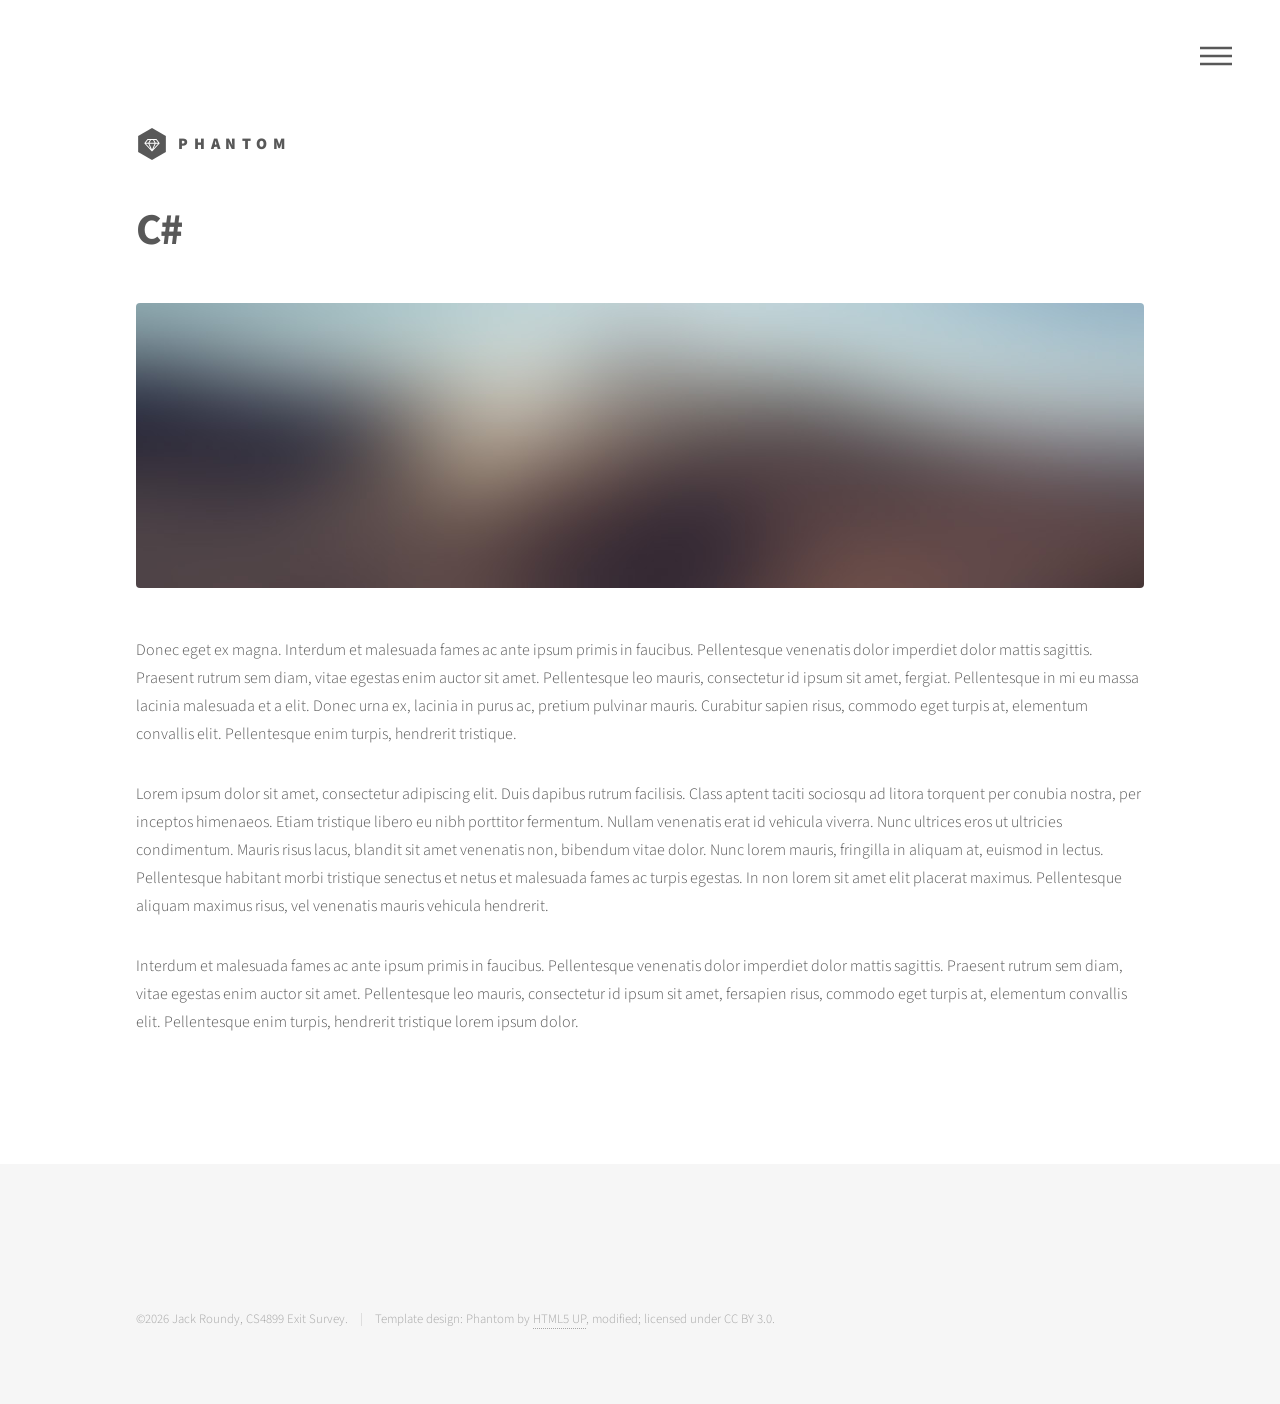
==== commit e0d8fc71: "Python 1.0" ====
--- a/C#.html
+++ b/C#.html
@@ -62,40 +62,8 @@
 				<!-- Footer -->
 					<footer id="footer">
 						<div class="inner">
-							<section>
-								<h2>Get in touch</h2>
-								<form method="post" action="#">
-									<div class="fields">
-										<div class="field half">
-											<input type="text" name="name" id="name" placeholder="Name" />
-										</div>
-										<div class="field half">
-											<input type="email" name="email" id="email" placeholder="Email" />
-										</div>
-										<div class="field">
-											<textarea name="message" id="message" placeholder="Message"></textarea>
-										</div>
-									</div>
-									<ul class="actions">
-										<li><input type="submit" value="Send" class="primary" /></li>
-									</ul>
-								</form>
-							</section>
-							<section>
-								<h2>Follow</h2>
-								<ul class="icons">
-									<li><a href="#" class="icon brands style2 fa-twitter"><span class="label">Twitter</span></a></li>
-									<li><a href="#" class="icon brands style2 fa-facebook-f"><span class="label">Facebook</span></a></li>
-									<li><a href="#" class="icon brands style2 fa-instagram"><span class="label">Instagram</span></a></li>
-									<li><a href="#" class="icon brands style2 fa-dribbble"><span class="label">Dribbble</span></a></li>
-									<li><a href="#" class="icon brands style2 fa-github"><span class="label">GitHub</span></a></li>
-									<li><a href="#" class="icon brands style2 fa-500px"><span class="label">500px</span></a></li>
-									<li><a href="#" class="icon solid style2 fa-phone"><span class="label">Phone</span></a></li>
-									<li><a href="#" class="icon solid style2 fa-envelope"><span class="label">Email</span></a></li>
-								</ul>
-							</section>
 							<ul class="copyright">
-								<li>&copy; Untitled. All rights reserved</li><li>Design: <a href="http://html5up.net">HTML5 UP</a></li>
+								<li>&copy;2026 Jack Roundy, CS4899 Exit Survey.</li><li>Template design: Phantom by <a href="http://html5up.net">HTML5 UP</a>, modified; licensed under CC BY 3.0.</li>
 							</ul>
 						</div>
 					</footer>
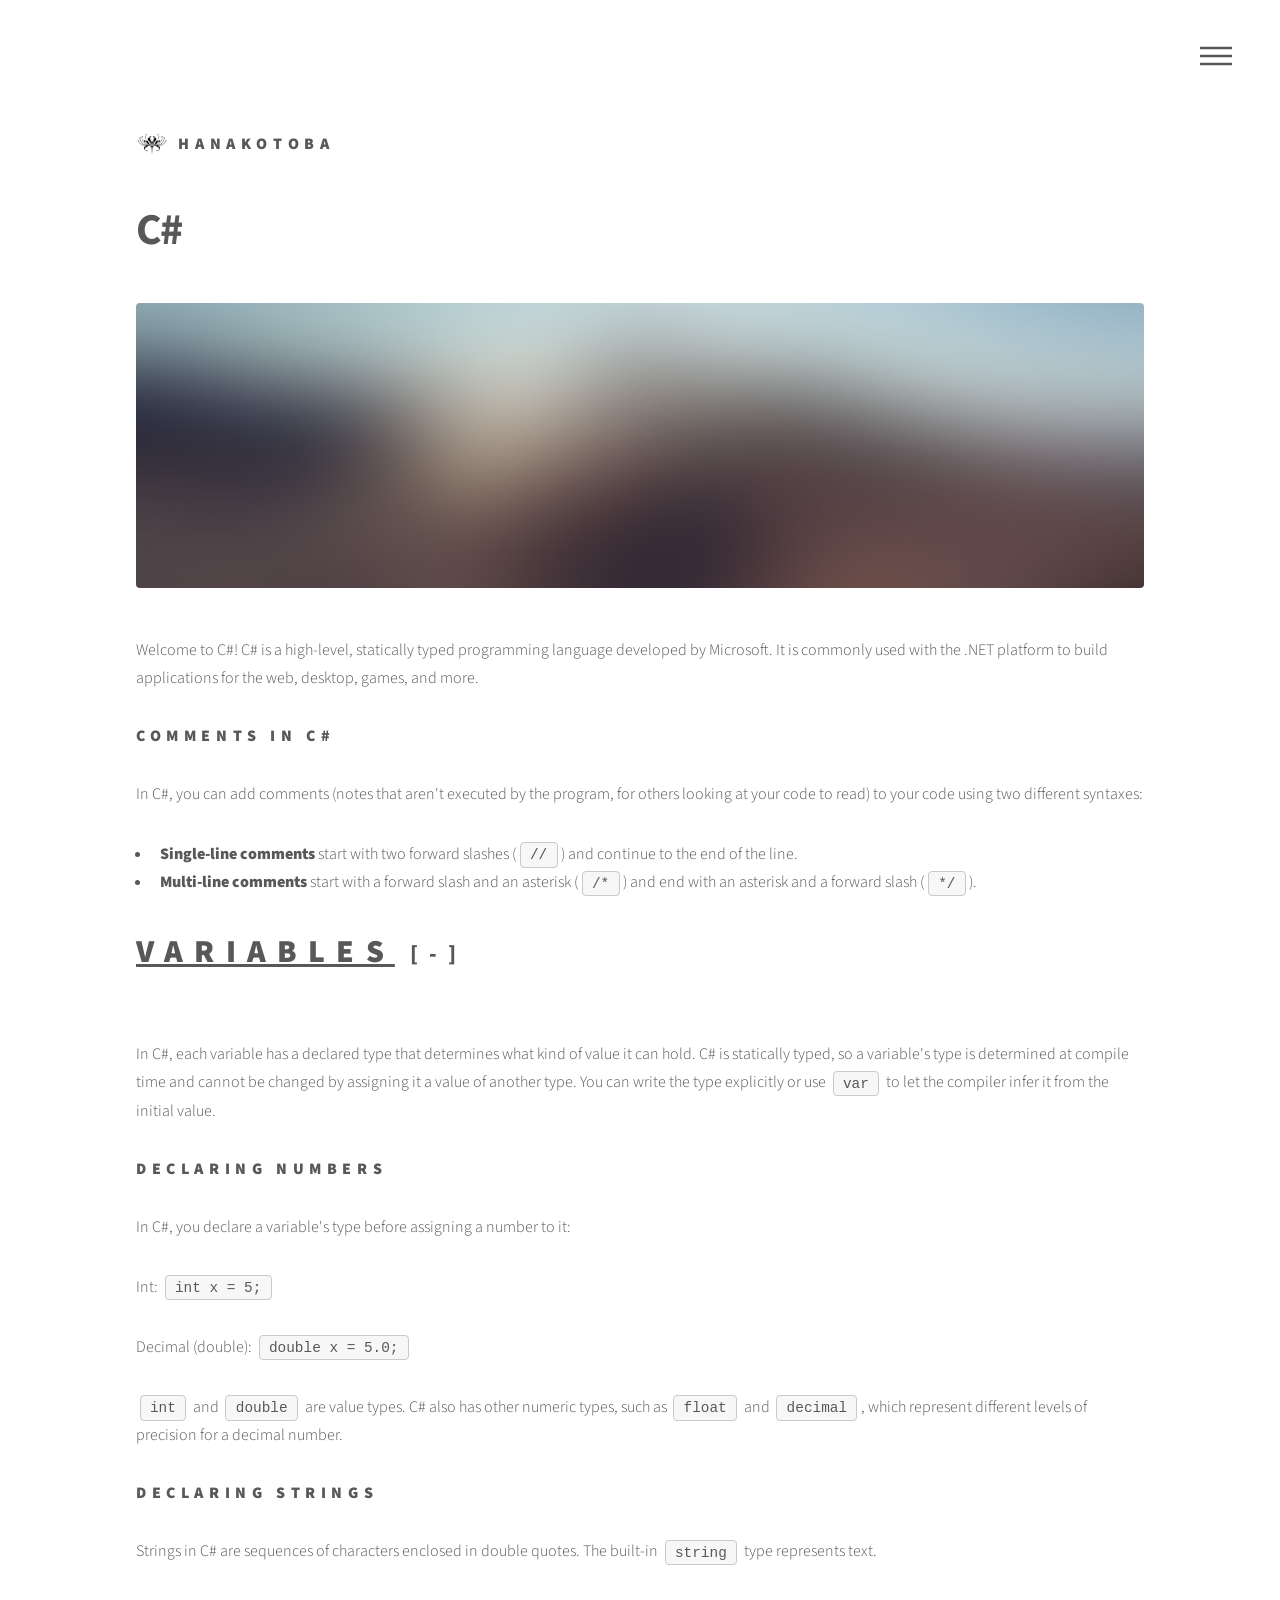
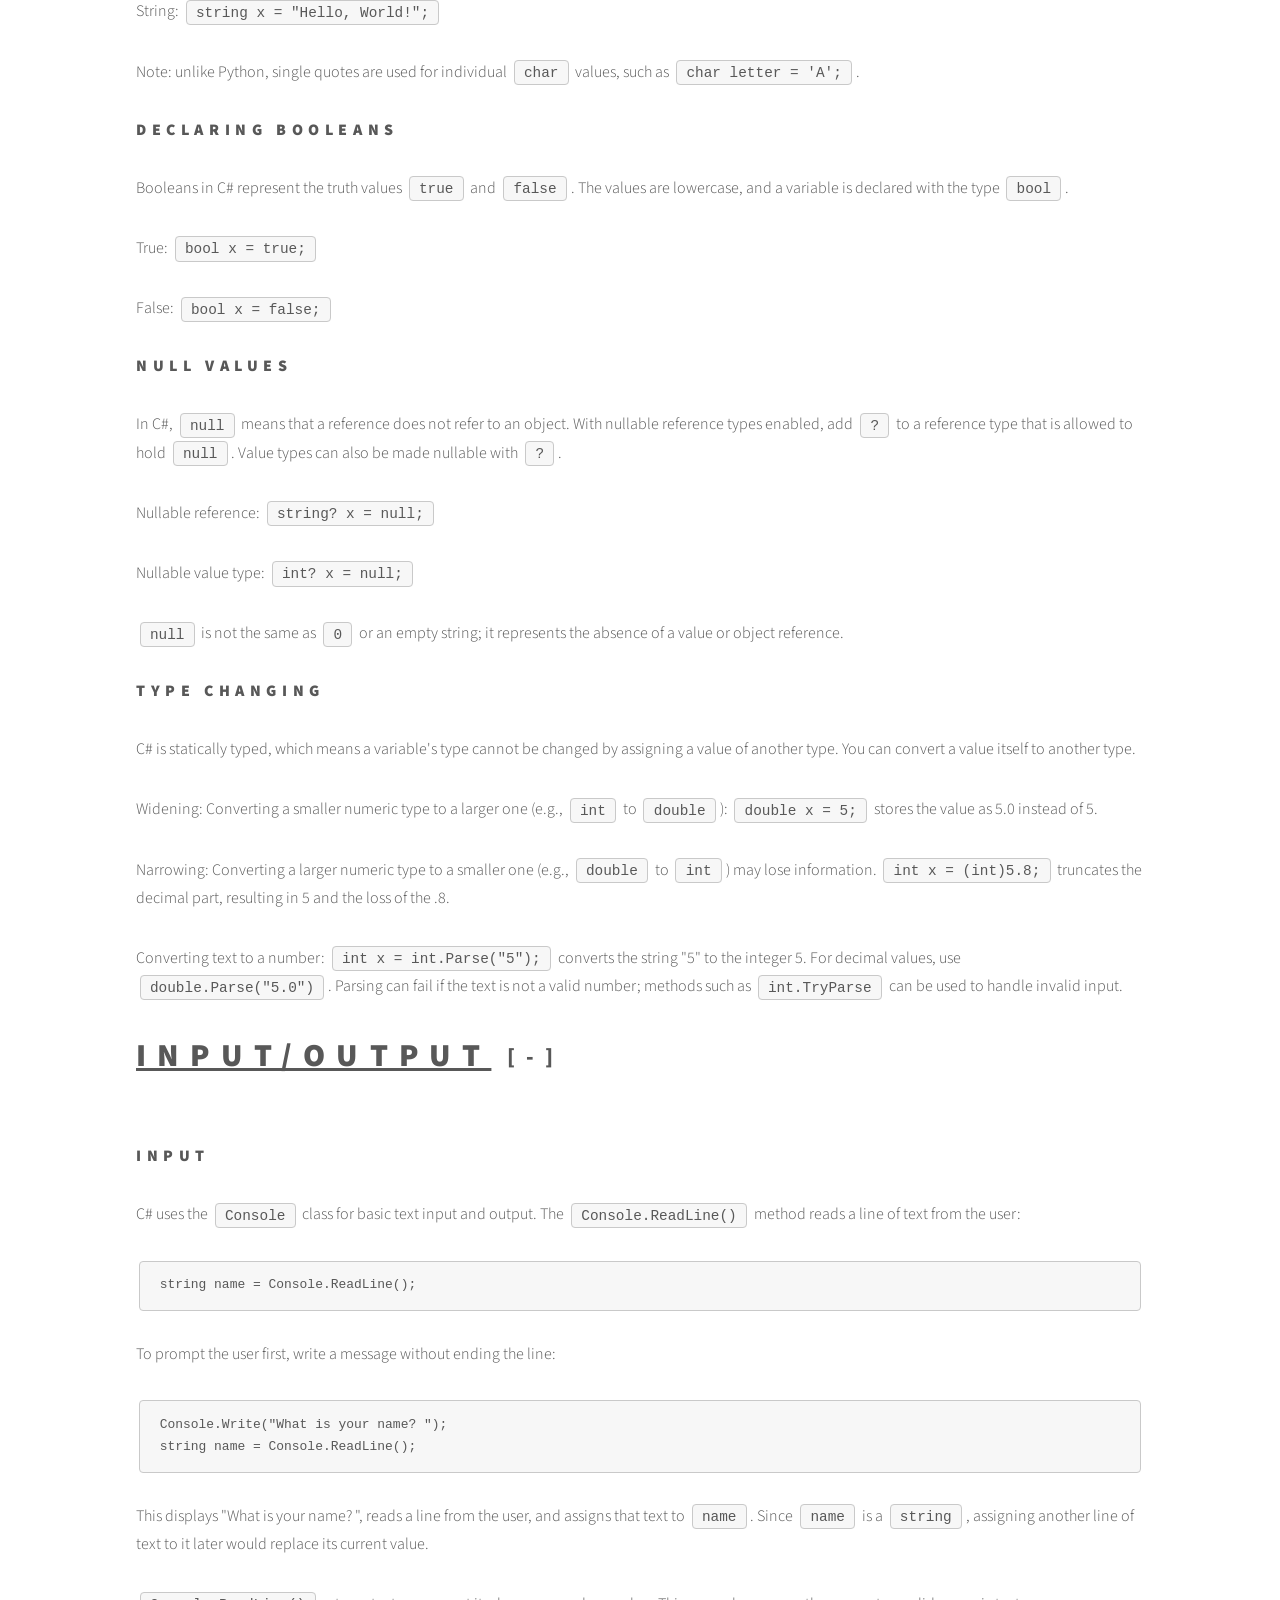
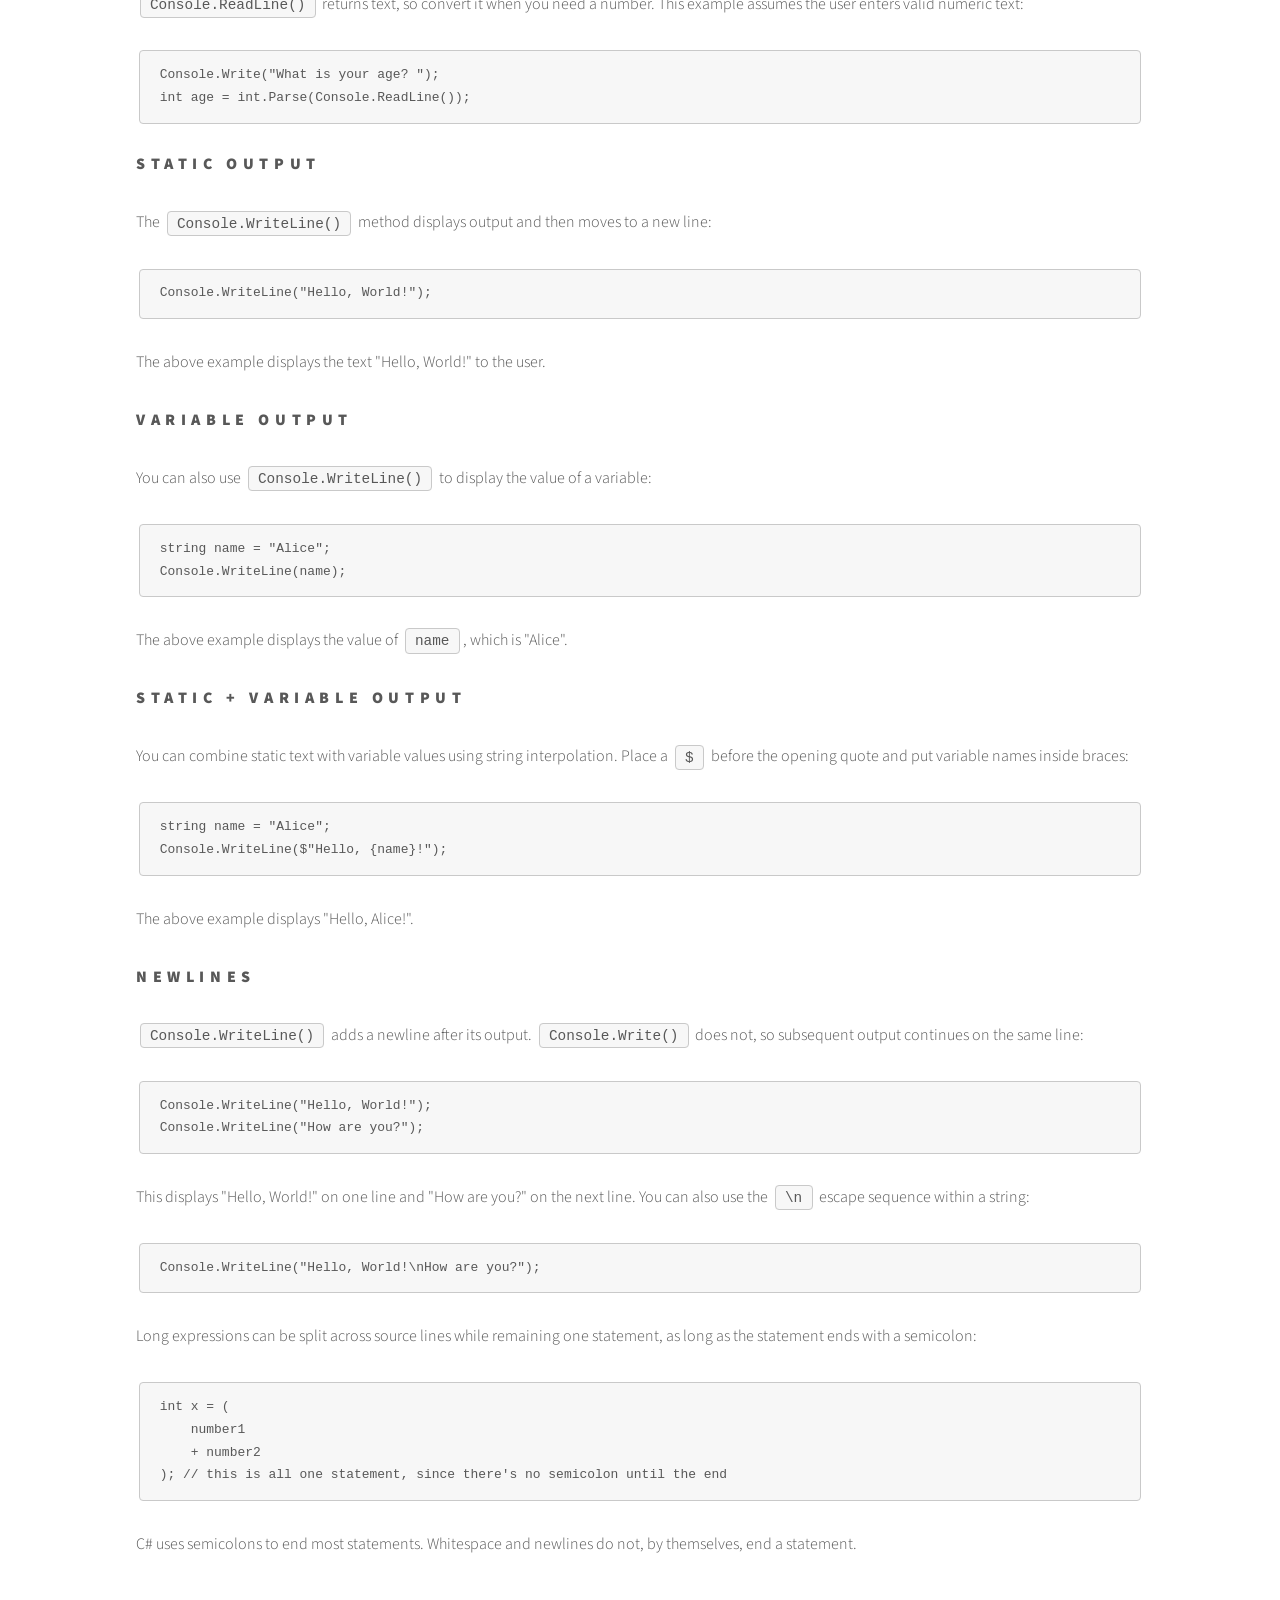
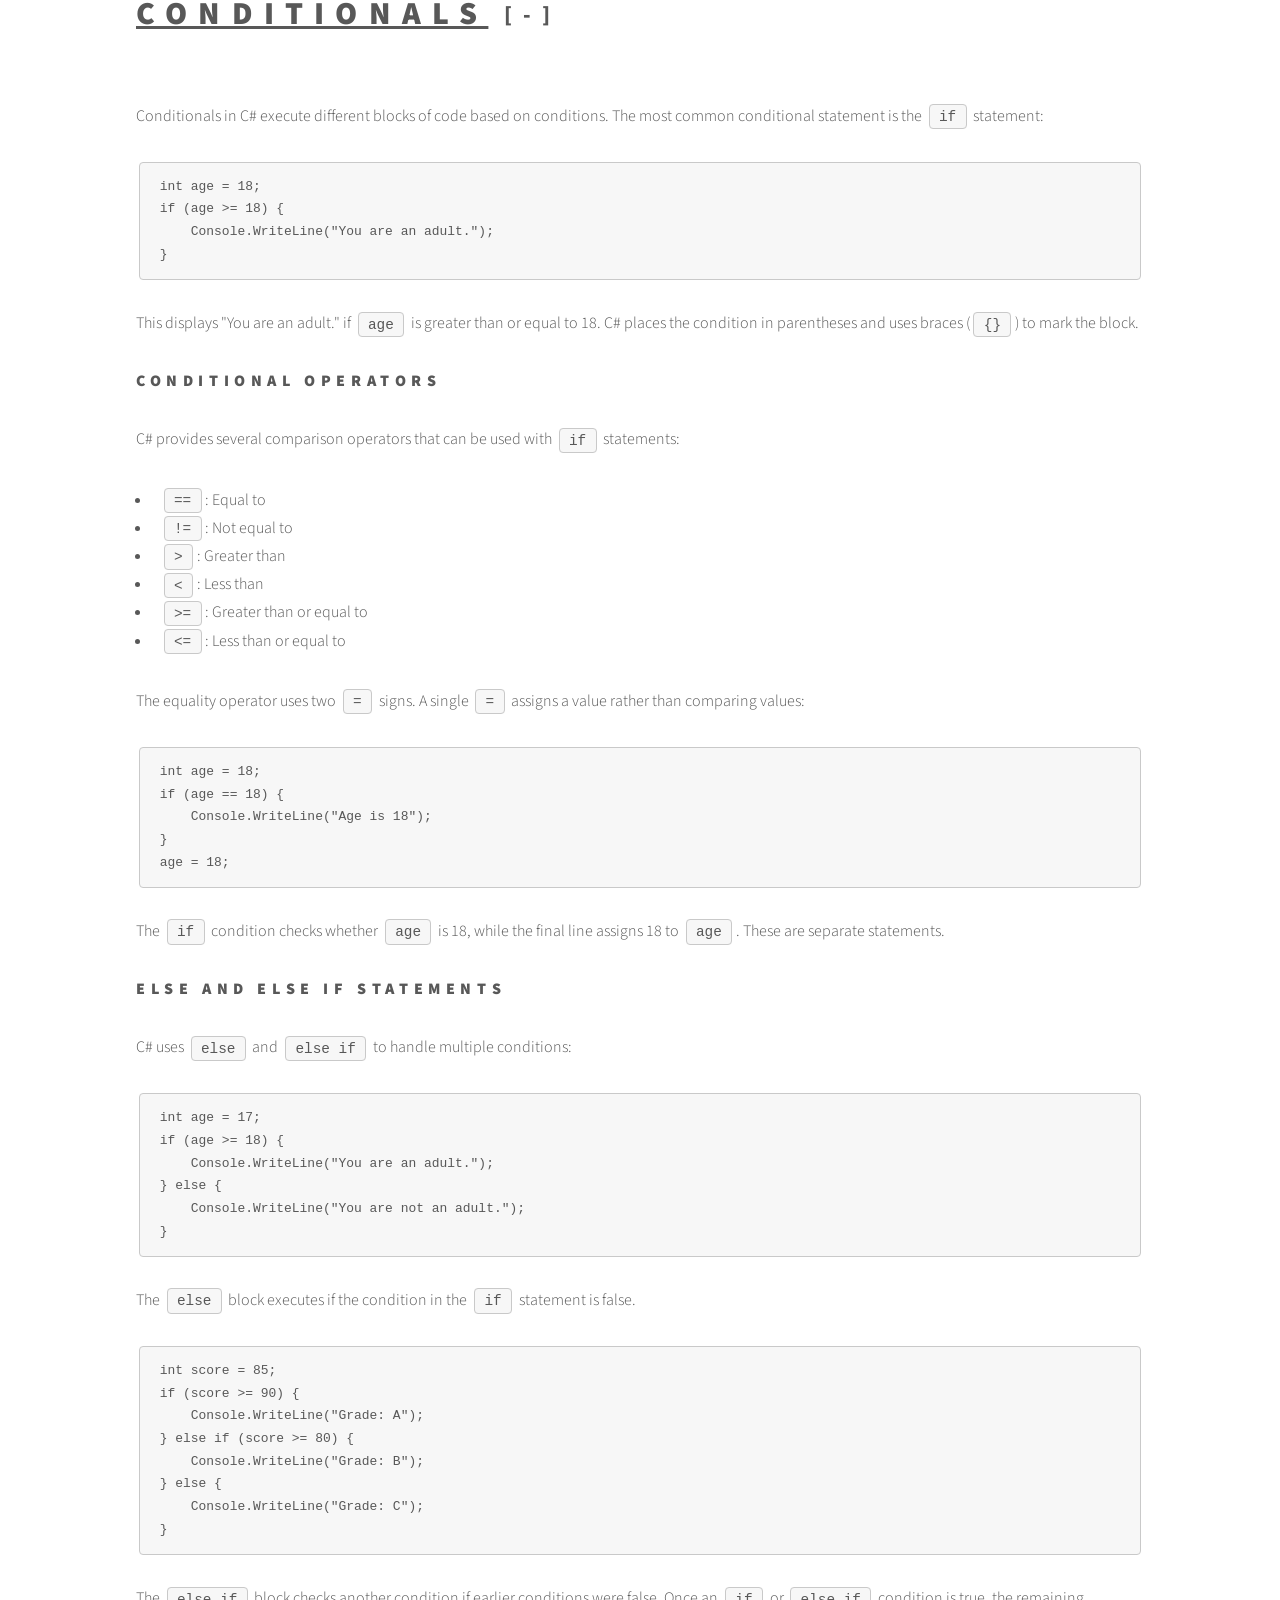
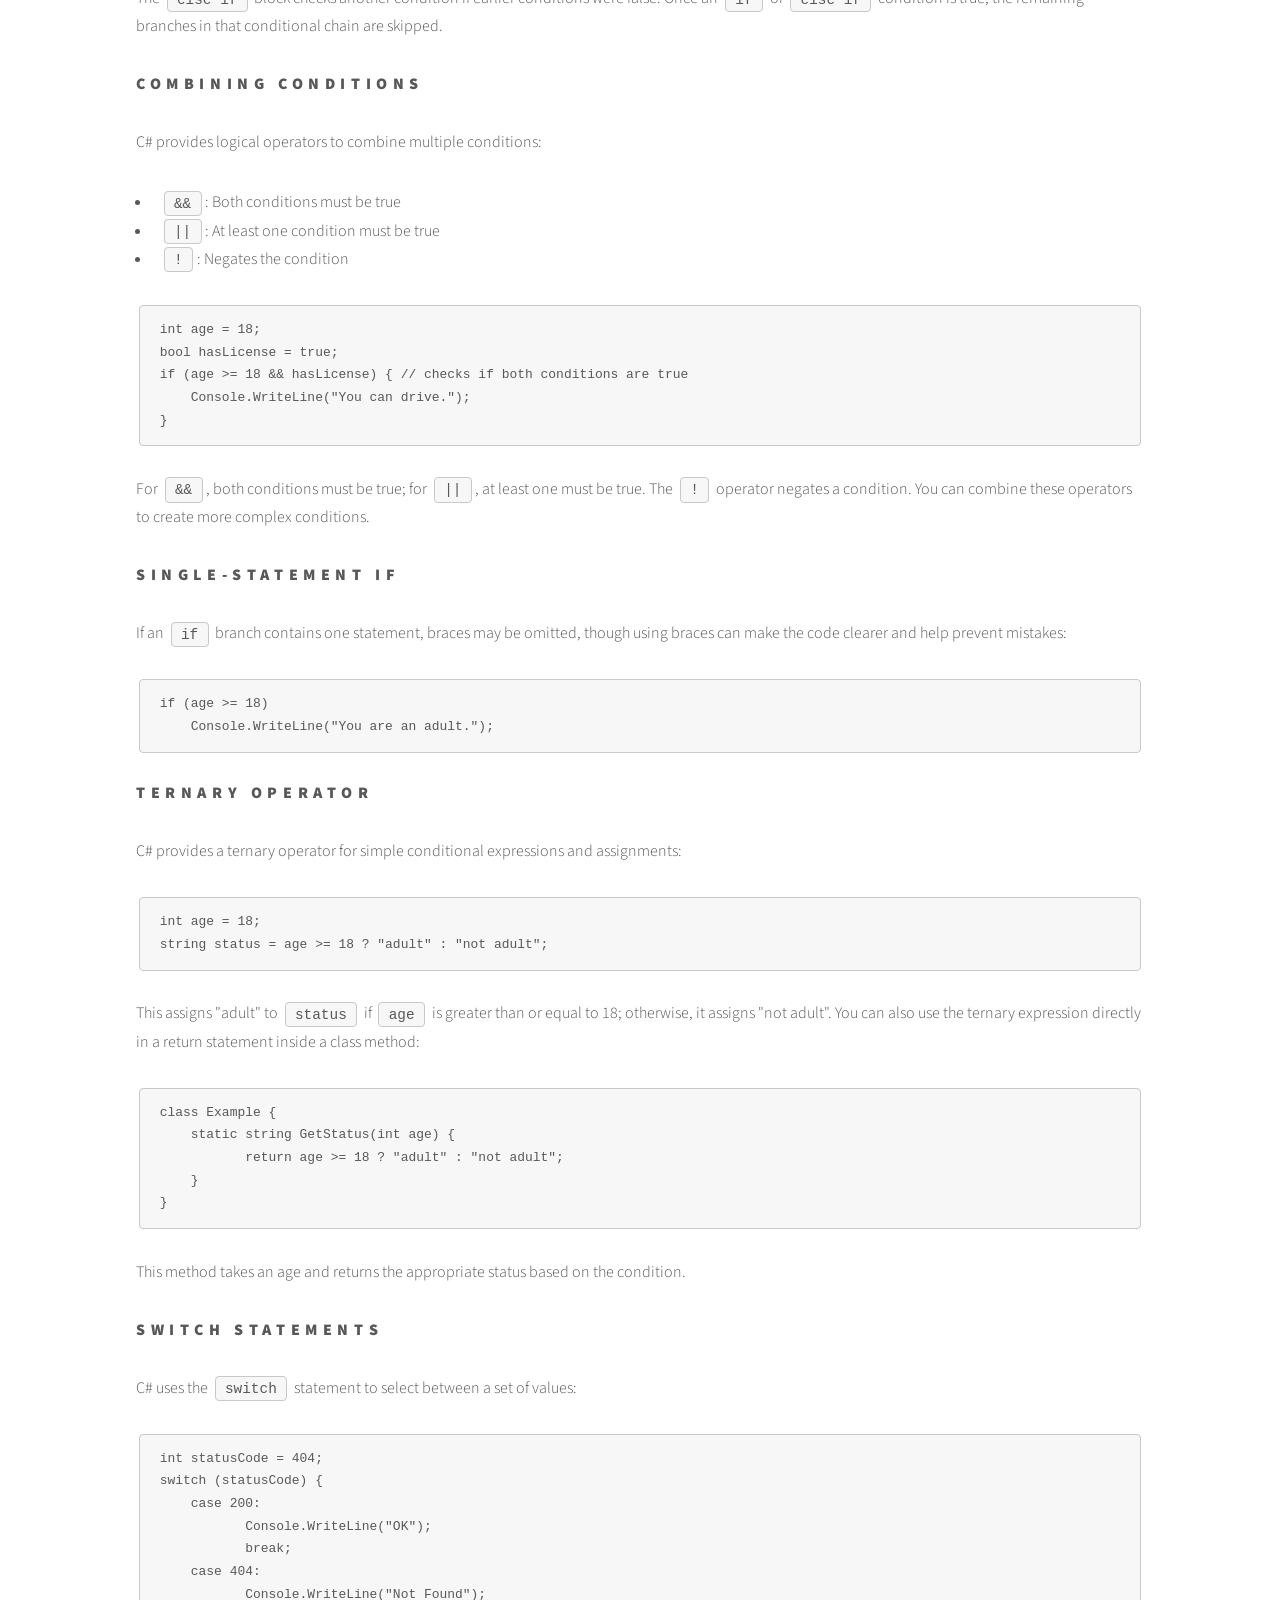
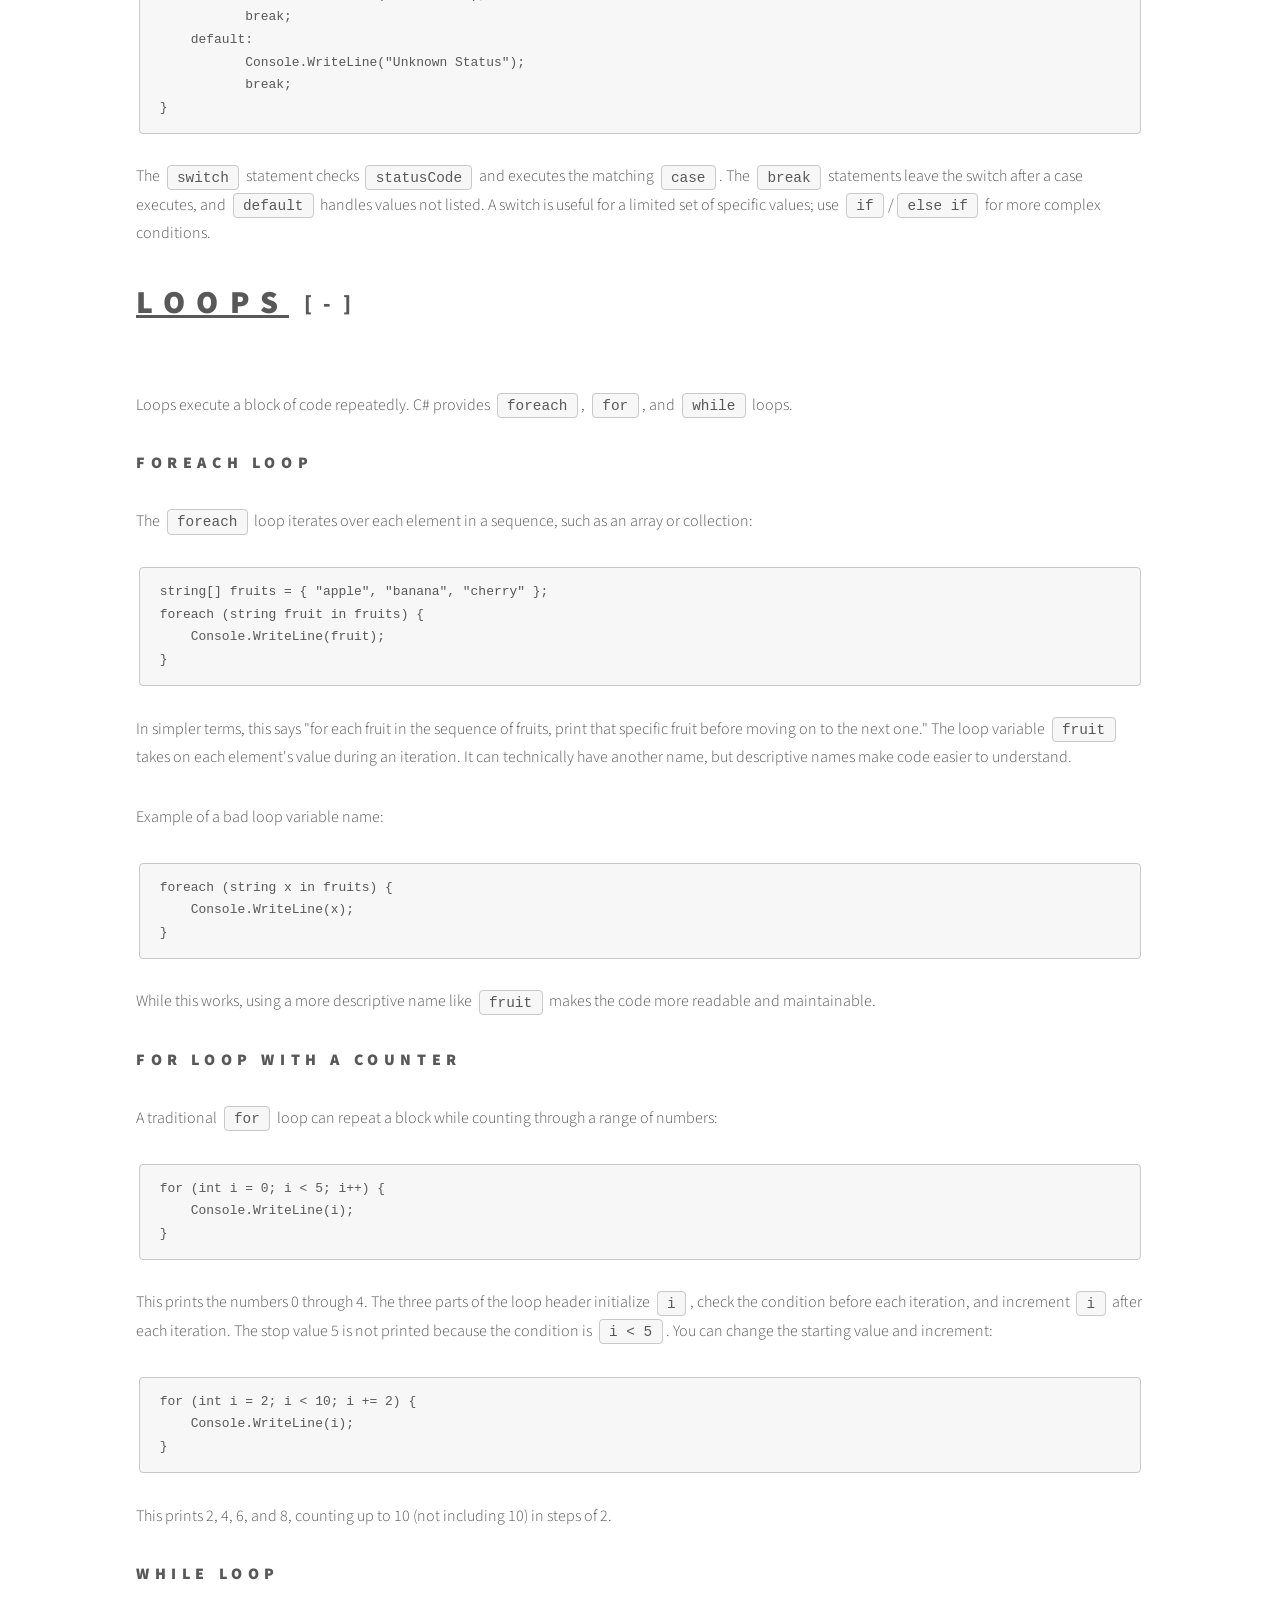
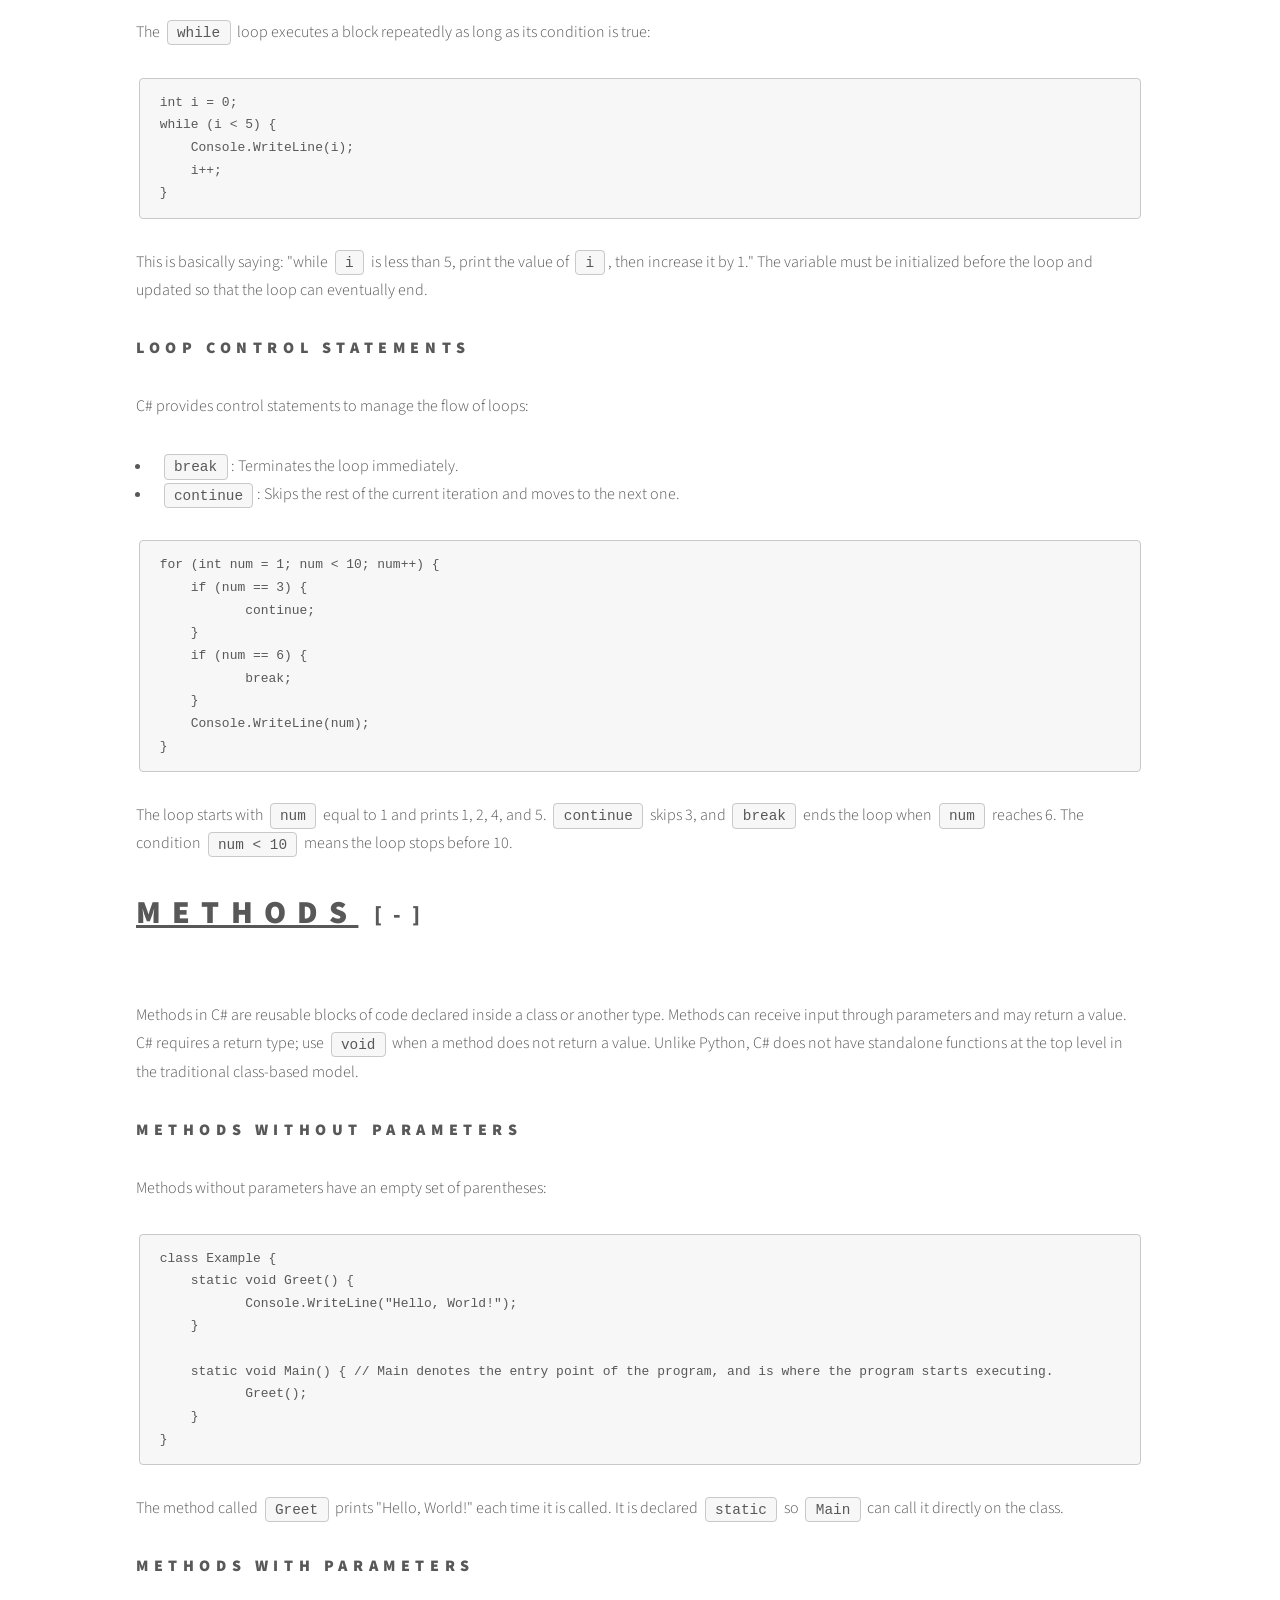
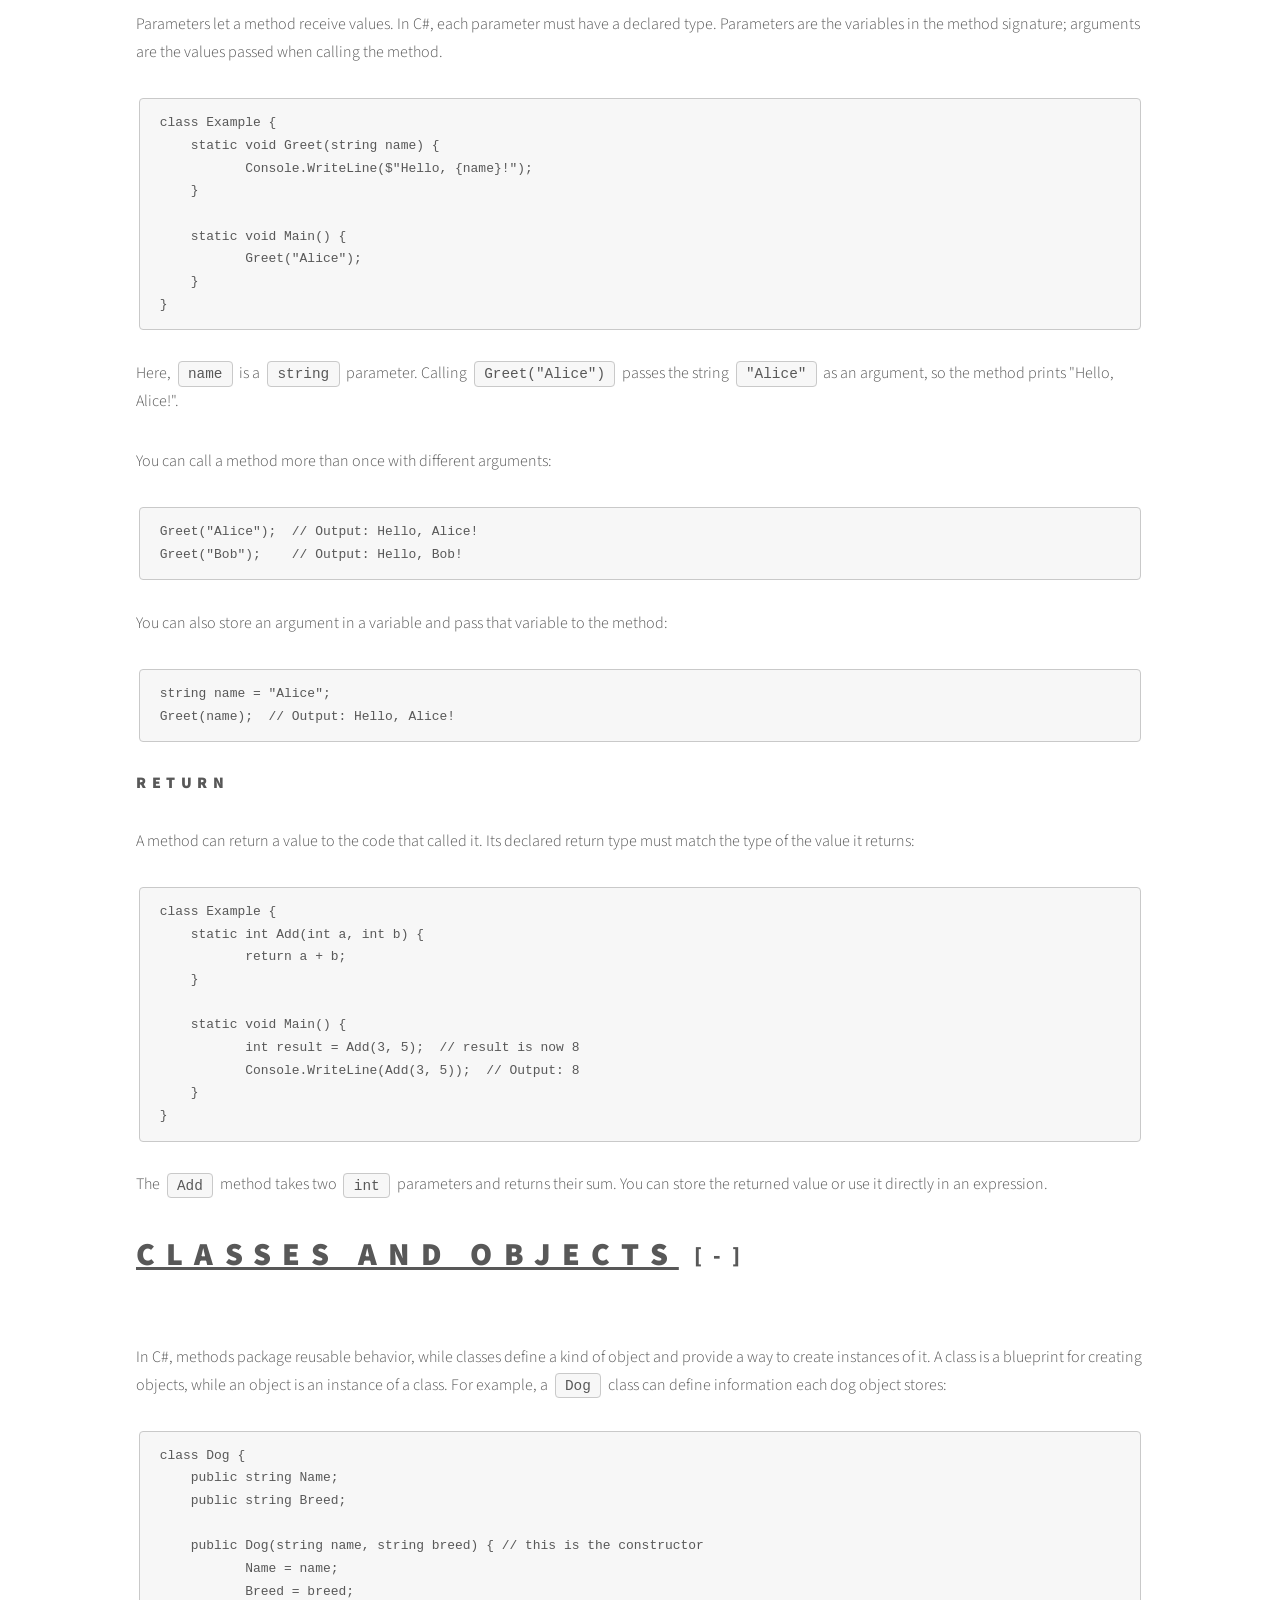
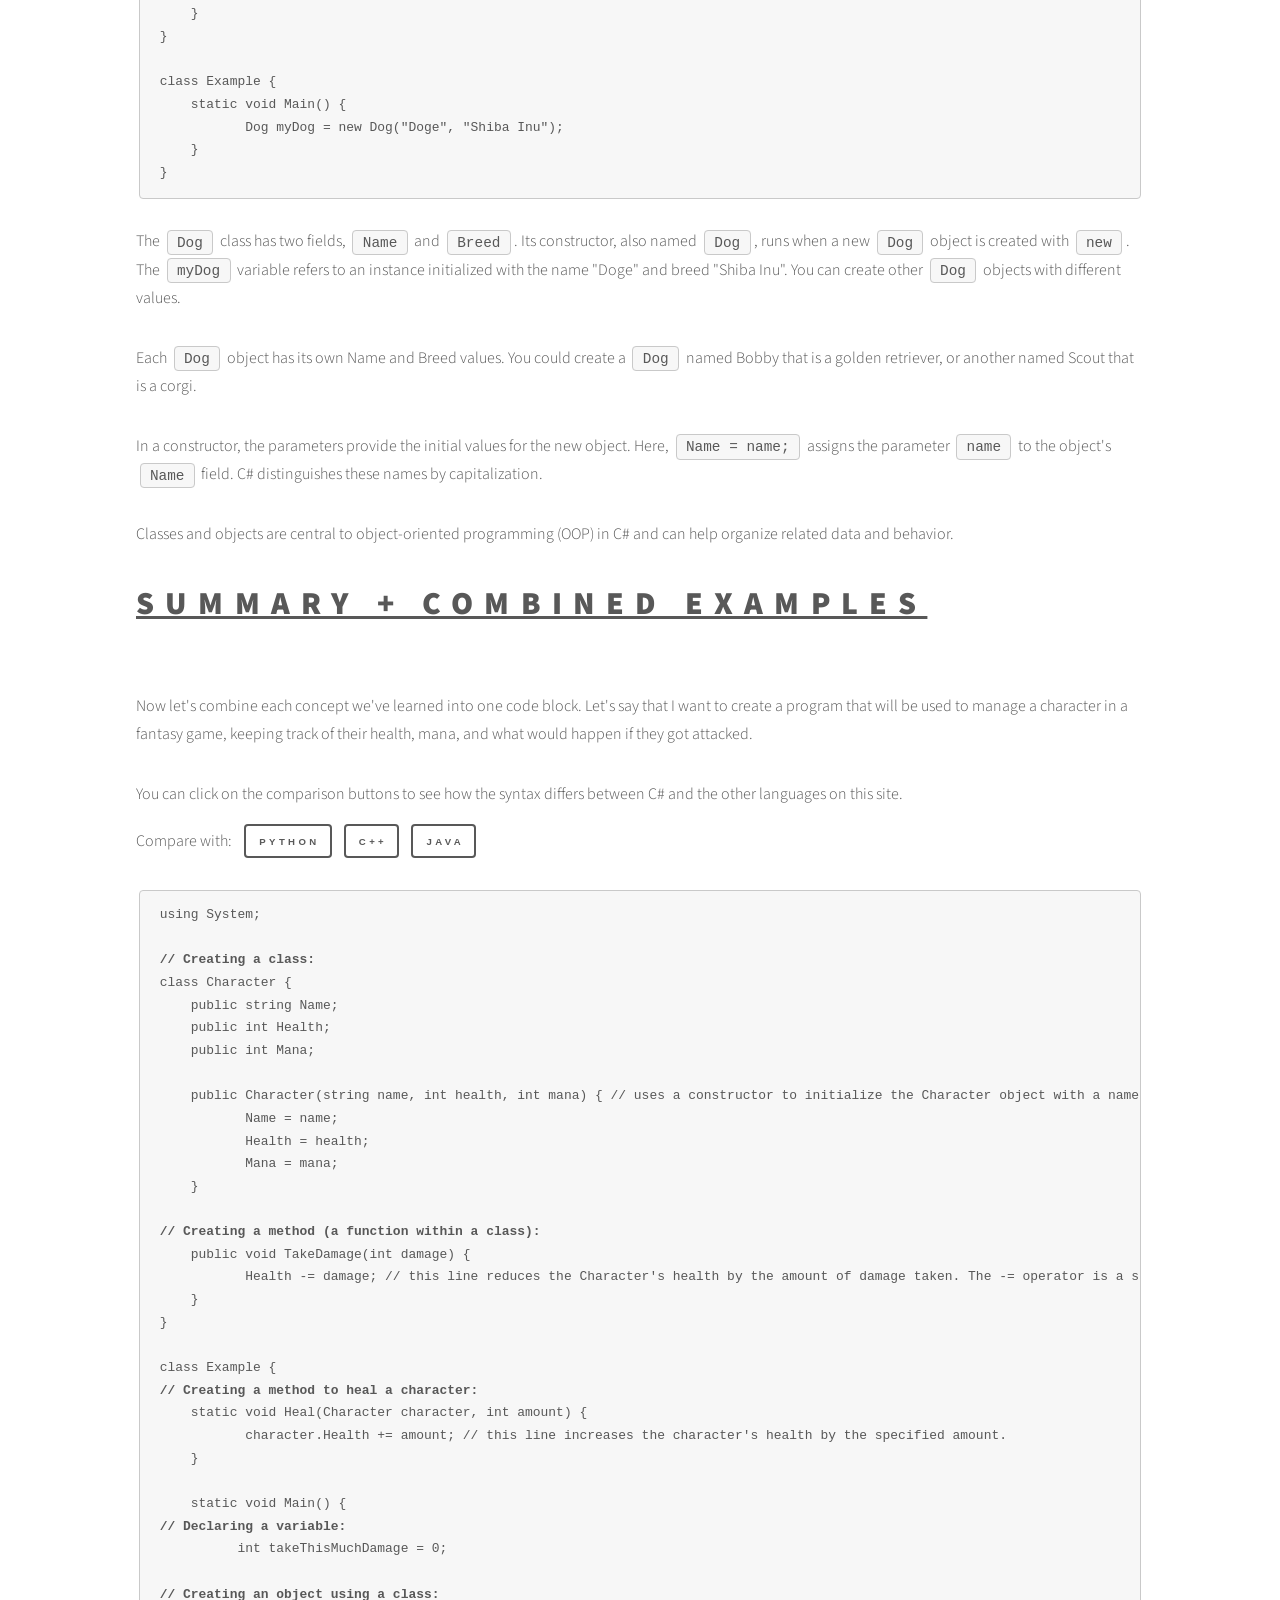
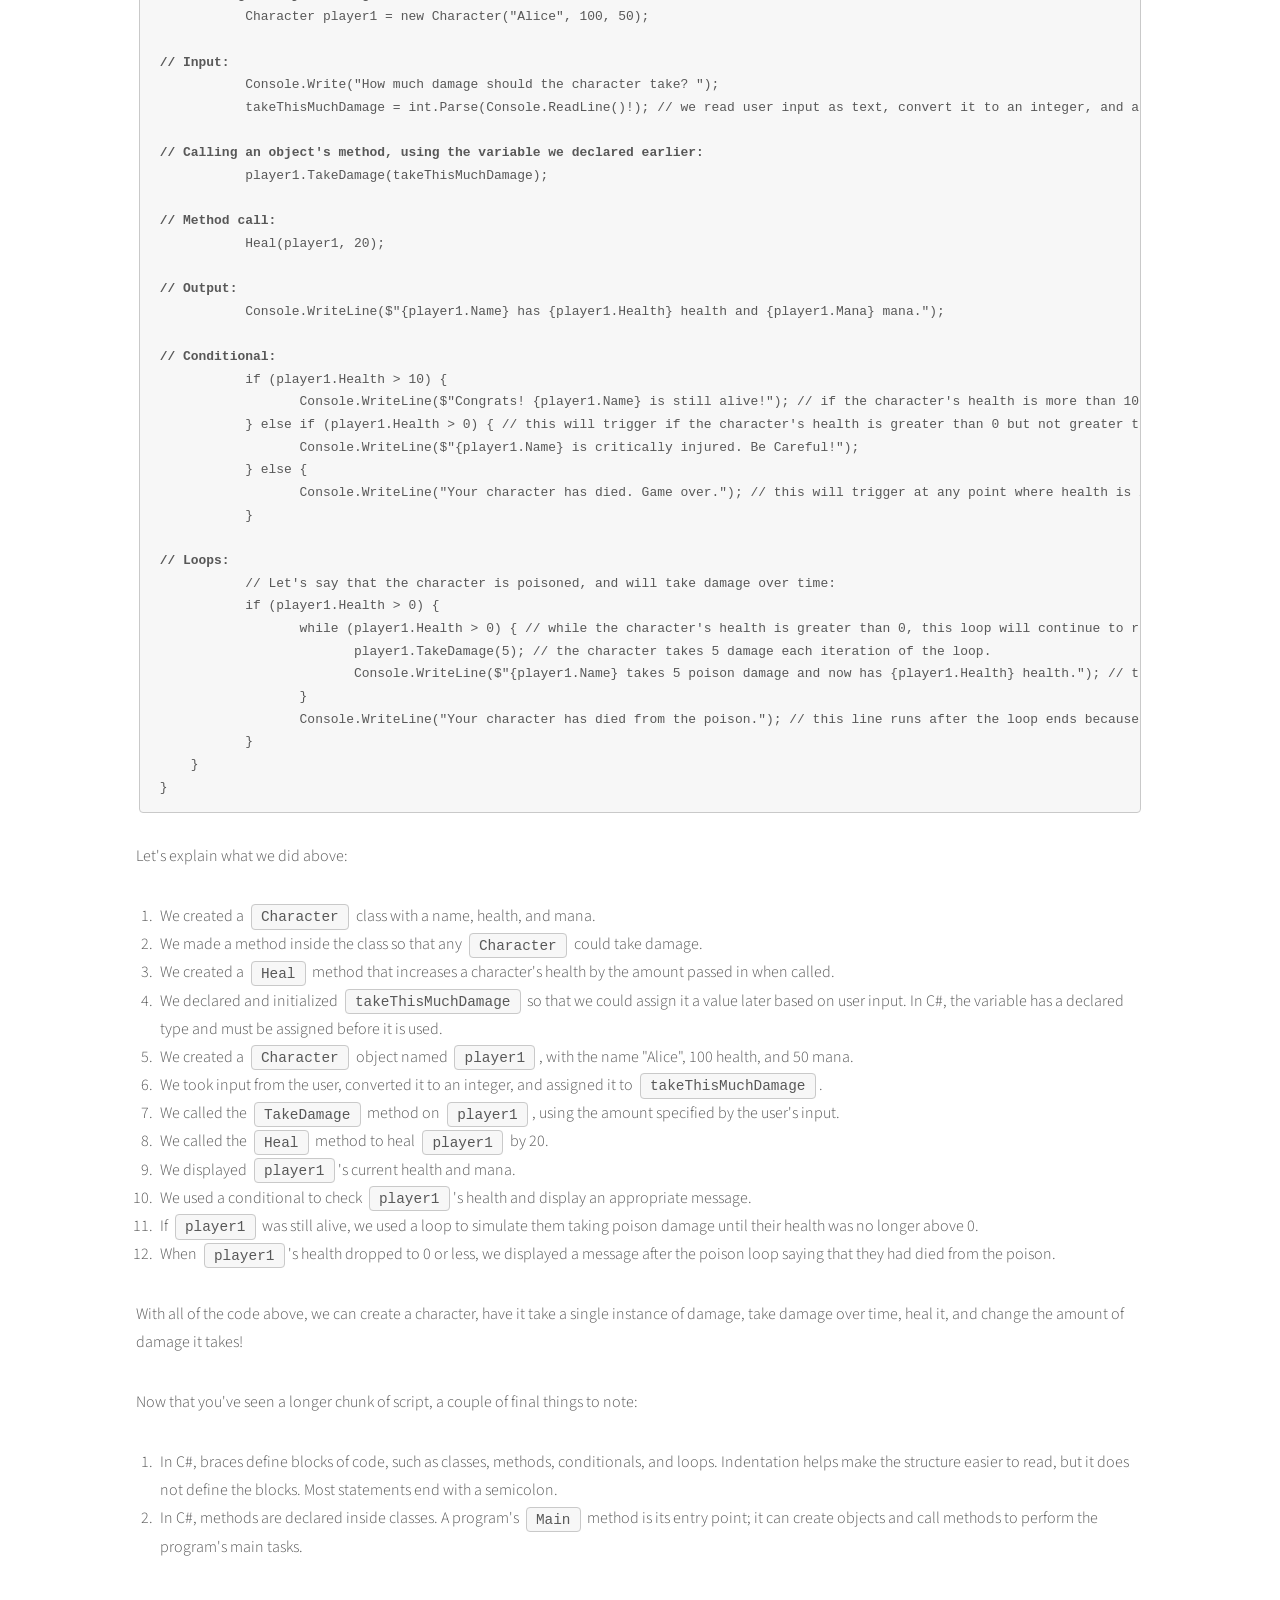
==== commit c2ee3dec: "Final check 1" ====
--- a/C#.html
+++ b/C#.html
@@ -22,7 +22,7 @@
 
 							<!-- Logo -->
 								<a href="index.html" class="logo">
-									<span class="symbol"><img src="images/logo.svg" alt="" /></span><span class="title">Phantom</span>
+									<span class="symbol"><img src="images/Lycoris.png" alt="" /></span><span class="title">HANAKOTOBA</span>
 								</a>
 
 							<!-- Nav -->
@@ -44,7 +44,6 @@
 							<li><a href="C%23.html">C#</a></li>
 							<li><a href="cpp.html">C++</a></li>
 							<li><a href="Java.html">Java</a></li>
-							<li><a href="elements.html">Elements</a></li>
 						</ul>
 					</nav>
 
@@ -53,9 +52,393 @@
 						<div class="inner">
 							<h1>C#</h1>
 							<span class="image main"><img src="images/pic13.jpg" alt="" /></span>
-							<p>Donec eget ex magna. Interdum et malesuada fames ac ante ipsum primis in faucibus. Pellentesque venenatis dolor imperdiet dolor mattis sagittis. Praesent rutrum sem diam, vitae egestas enim auctor sit amet. Pellentesque leo mauris, consectetur id ipsum sit amet, fergiat. Pellentesque in mi eu massa lacinia malesuada et a elit. Donec urna ex, lacinia in purus ac, pretium pulvinar mauris. Curabitur sapien risus, commodo eget turpis at, elementum convallis elit. Pellentesque enim turpis, hendrerit tristique.</p>
-							<p>Lorem ipsum dolor sit amet, consectetur adipiscing elit. Duis dapibus rutrum facilisis. Class aptent taciti sociosqu ad litora torquent per conubia nostra, per inceptos himenaeos. Etiam tristique libero eu nibh porttitor fermentum. Nullam venenatis erat id vehicula viverra. Nunc ultrices eros ut ultricies condimentum. Mauris risus lacus, blandit sit amet venenatis non, bibendum vitae dolor. Nunc lorem mauris, fringilla in aliquam at, euismod in lectus. Pellentesque habitant morbi tristique senectus et netus et malesuada fames ac turpis egestas. In non lorem sit amet elit placerat maximus. Pellentesque aliquam maximus risus, vel venenatis mauris vehicula hendrerit.</p>
-							<p>Interdum et malesuada fames ac ante ipsum primis in faucibus. Pellentesque venenatis dolor imperdiet dolor mattis sagittis. Praesent rutrum sem diam, vitae egestas enim auctor sit amet. Pellentesque leo mauris, consectetur id ipsum sit amet, fersapien risus, commodo eget turpis at, elementum convallis elit. Pellentesque enim turpis, hendrerit tristique lorem ipsum dolor.</p>
+							<p>Welcome to C#! C# is a high-level, statically typed programming language developed by Microsoft. It is commonly used with the .NET platform to build applications for the web, desktop, games, and more.</p>
+
+							<h3>Comments in C#</h3>
+							<p>In C#, you can add comments (notes that aren't executed by the program, for others looking at your code to read) to your code using two different syntaxes:</p>
+							<ul>
+								<li><strong>Single-line comments</strong> start with two forward slashes (<code>//</code>) and continue to the end of the line.</li>
+								<li><strong>Multi-line comments</strong> start with a forward slash and an asterisk (<code>/*</code>) and end with an asterisk and a forward slash (<code>*/</code>).</li>
+							</ul>
+
+							<h2><u>Variables</u></h2>
+							<p>In C#, each variable has a declared type that determines what kind of value it can hold. C# is statically typed, so a variable's type is determined at compile time and cannot be changed by assigning it a value of another type. You can write the type explicitly or use <code>var</code> to let the compiler infer it from the initial value.</p>
+
+							<h3>Declaring Numbers</h3>
+							<p>In C#, you declare a variable's type before assigning a number to it:</p>
+							<p>Int: <code>int x = 5;</code></p>
+							<p>Decimal (double): <code>double x = 5.0;</code></p>
+							<p><code>int</code> and <code>double</code> are value types. C# also has other numeric types, such as <code>float</code> and <code>decimal</code>, which represent different levels of precision for a decimal number.</p>
+
+							<h3>Declaring Strings</h3>
+							<p>Strings in C# are sequences of characters enclosed in double quotes. The built-in <code>string</code> type represents text.</p>
+							<p>String: <code>string x = "Hello, World!";</code></p>
+							<p>Note: unlike Python, single quotes are used for individual <code>char</code> values, such as <code>char letter = 'A';</code>.</p>
+
+							<h3>Declaring Booleans</h3>
+							<p>Booleans in C# represent the truth values <code>true</code> and <code>false</code>. The values are lowercase, and a variable is declared with the type <code>bool</code>.</p>
+							<p>True: <code>bool x = true;</code></p>
+							<p>False: <code>bool x = false;</code></p>
+
+							<h3>Null Values</h3>
+							<p>In C#, <code>null</code> means that a reference does not refer to an object. With nullable reference types enabled, add <code>?</code> to a reference type that is allowed to hold <code>null</code>. Value types can also be made nullable with <code>?</code>.</p>
+							<p>Nullable reference: <code>string? x = null;</code></p>
+							<p>Nullable value type: <code>int? x = null;</code></p>
+							<p><code>null</code> is not the same as <code>0</code> or an empty string; it represents the absence of a value or object reference.</p>
+
+							<h3>Type Changing</h3>
+							<p>C# is statically typed, which means a variable's type cannot be changed by assigning a value of another type. You can convert a value itself to another type.</p>
+							<p>Widening: Converting a smaller numeric type to a larger one (e.g., <code>int</code> to <code>double</code>): <code>double x = 5;</code> stores the value as 5.0 instead of 5.</p>
+							<p>Narrowing: Converting a larger numeric type to a smaller one (e.g., <code>double</code> to <code>int</code>) may lose information. <code>int x = (int)5.8;</code> truncates the decimal part, resulting in 5 and the loss of the .8.</p>
+							<p>Converting text to a number: <code>int x = int.Parse("5");</code> converts the string "5" to the integer 5. For decimal values, use <code>double.Parse("5.0")</code>. Parsing can fail if the text is not a valid number; methods such as <code>int.TryParse</code> can be used to handle invalid input.</p>
+
+							<h2><u>Input/Output</u></h2>
+							<h3>Input</h3>
+							<p>C# uses the <code>Console</code> class for basic text input and output. The <code>Console.ReadLine()</code> method reads a line of text from the user:</p>
+							<pre><code>string name = Console.ReadLine();</code></pre>
+							<p>To prompt the user first, write a message without ending the line:</p>
+							<pre><code>Console.Write("What is your name? ");
+string name = Console.ReadLine();</code></pre>
+							<p>This displays "What is your name? ", reads a line from the user, and assigns that text to <code>name</code>. Since <code>name</code> is a <code>string</code>, assigning another line of text to it later would replace its current value.</p>
+							<p><code>Console.ReadLine()</code> returns text, so convert it when you need a number. This example assumes the user enters valid numeric text:</p>
+							<pre><code>Console.Write("What is your age? ");
+int age = int.Parse(Console.ReadLine());</code></pre>
+
+							<h3>Static Output</h3>
+							<p>The <code>Console.WriteLine()</code> method displays output and then moves to a new line:</p>
+							<pre><code>Console.WriteLine("Hello, World!");</code></pre>
+							<p>The above example displays the text "Hello, World!" to the user.</p>
+
+							<h3>Variable Output</h3>
+							<p>You can also use <code>Console.WriteLine()</code> to display the value of a variable:</p>
+							<pre><code>string name = "Alice";
+Console.WriteLine(name);</code></pre>
+							<p>The above example displays the value of <code>name</code>, which is "Alice".</p>
+
+							<h3>Static + Variable Output</h3>
+							<p>You can combine static text with variable values using string interpolation. Place a <code>$</code> before the opening quote and put variable names inside braces:</p>
+							<pre><code>string name = "Alice";
+Console.WriteLine($"Hello, {name}!");</code></pre>
+							<p>The above example displays "Hello, Alice!".</p>
+
+							<h3>Newlines</h3>
+							<p><code>Console.WriteLine()</code> adds a newline after its output. <code>Console.Write()</code> does not, so subsequent output continues on the same line:</p>
+							<pre><code>Console.WriteLine("Hello, World!");
+Console.WriteLine("How are you?");</code></pre>
+							<p>This displays "Hello, World!" on one line and "How are you?" on the next line. You can also use the <code>\n</code> escape sequence within a string:</p>
+							<pre><code>Console.WriteLine("Hello, World!\nHow are you?");</code></pre>
+							<p>Long expressions can be split across source lines while remaining one statement, as long as the statement ends with a semicolon:</p>
+							<pre><code>int x = (
+    number1
+    + number2
+); // this is all one statement, since there's no semicolon until the end</code></pre>
+							<p>C# uses semicolons to end most statements. Whitespace and newlines do not, by themselves, end a statement.</p>
+
+							<h2><u>Conditionals</u></h2>
+							<p>Conditionals in C# execute different blocks of code based on conditions. The most common conditional statement is the <code>if</code> statement:</p>
+							<pre><code>int age = 18;
+if (age &gt;= 18) {
+    Console.WriteLine("You are an adult.");
+}</code></pre>
+							<p>This displays "You are an adult." if <code>age</code> is greater than or equal to 18. C# places the condition in parentheses and uses braces (<code>{}</code>) to mark the block.</p>
+
+							<h3>Conditional Operators</h3>
+							<p>C# provides several comparison operators that can be used with <code>if</code> statements:</p>
+							<ul>
+								<li><code>==</code>: Equal to</li>
+								<li><code>!=</code>: Not equal to</li>
+								<li><code>&gt;</code>: Greater than</li>
+								<li><code>&lt;</code>: Less than</li>
+								<li><code>&gt;=</code>: Greater than or equal to</li>
+								<li><code>&lt;=</code>: Less than or equal to</li>
+							</ul>
+							<p>The equality operator uses two <code>=</code> signs. A single <code>=</code> assigns a value rather than comparing values:</p>
+							<pre><code>int age = 18;
+if (age == 18) {
+    Console.WriteLine("Age is 18");
+}
+age = 18;</code></pre>
+							<p>The <code>if</code> condition checks whether <code>age</code> is 18, while the final line assigns 18 to <code>age</code>. These are separate statements.</p>
+
+							<h3>Else and Else If Statements</h3>
+							<p>C# uses <code>else</code> and <code>else if</code> to handle multiple conditions:</p>
+							<pre><code>int age = 17;
+if (age &gt;= 18) {
+    Console.WriteLine("You are an adult.");
+} else {
+    Console.WriteLine("You are not an adult.");
+}</code></pre>
+							<p>The <code>else</code> block executes if the condition in the <code>if</code> statement is false.</p>
+							<pre><code>int score = 85;
+if (score &gt;= 90) {
+    Console.WriteLine("Grade: A");
+} else if (score &gt;= 80) {
+    Console.WriteLine("Grade: B");
+} else {
+    Console.WriteLine("Grade: C");
+}</code></pre>
+							<p>The <code>else if</code> block checks another condition if earlier conditions were false. Once an <code>if</code> or <code>else if</code> condition is true, the remaining branches in that conditional chain are skipped.</p>
+
+							<h3>Combining Conditions</h3>
+							<p>C# provides logical operators to combine multiple conditions:</p>
+							<ul>
+								<li><code>&amp;&amp;</code>: Both conditions must be true</li>
+								<li><code>||</code>: At least one condition must be true</li>
+								<li><code>!</code>: Negates the condition</li>
+							</ul>
+							<pre><code>int age = 18;
+bool hasLicense = true;
+if (age &gt;= 18 &amp;&amp; hasLicense) { // checks if both conditions are true
+    Console.WriteLine("You can drive.");
+}</code></pre>
+							<p>For <code>&amp;&amp;</code>, both conditions must be true; for <code>||</code>, at least one must be true. The <code>!</code> operator negates a condition. You can combine these operators to create more complex conditions.</p>
+
+							<h3>Single-Statement If</h3>
+							<p>If an <code>if</code> branch contains one statement, braces may be omitted, though using braces can make the code clearer and help prevent mistakes:</p>
+							<pre><code>if (age &gt;= 18)
+    Console.WriteLine("You are an adult.");</code></pre>
+
+							<h3>Ternary Operator</h3>
+							<p>C# provides a ternary operator for simple conditional expressions and assignments:</p>
+							<pre><code>int age = 18;
+string status = age &gt;= 18 ? "adult" : "not adult";</code></pre>
+							<p>This assigns "adult" to <code>status</code> if <code>age</code> is greater than or equal to 18; otherwise, it assigns "not adult". You can also use the ternary expression directly in a return statement inside a class method:</p>
+							<pre><code>class Example {
+    static string GetStatus(int age) {
+	   return age &gt;= 18 ? "adult" : "not adult";
+    }
+}</code></pre>
+							<p>This method takes an age and returns the appropriate status based on the condition.</p>
+
+							<h3>Switch Statements</h3>
+							<p>C# uses the <code>switch</code> statement to select between a set of values:</p>
+							<pre><code>int statusCode = 404;
+switch (statusCode) {
+    case 200:
+	   Console.WriteLine("OK");
+	   break;
+    case 404:
+	   Console.WriteLine("Not Found");
+	   break;
+    default:
+	   Console.WriteLine("Unknown Status");
+	   break;
+}</code></pre>
+							<p>The <code>switch</code> statement checks <code>statusCode</code> and executes the matching <code>case</code>. The <code>break</code> statements leave the switch after a case executes, and <code>default</code> handles values not listed. A switch is useful for a limited set of specific values; use <code>if</code>/<code>else if</code> for more complex conditions.</p>
+
+							<h2><u>Loops</u></h2>
+							<p>Loops execute a block of code repeatedly. C# provides <code>foreach</code>, <code>for</code>, and <code>while</code> loops.</p>
+
+							<h3>Foreach Loop</h3>
+							<p>The <code>foreach</code> loop iterates over each element in a sequence, such as an array or collection:</p>
+							<pre><code>string[] fruits = { "apple", "banana", "cherry" };
+foreach (string fruit in fruits) {
+    Console.WriteLine(fruit);
+}</code></pre>
+							<p>In simpler terms, this says "for each fruit in the sequence of fruits, print that specific fruit before moving on to the next one." The loop variable <code>fruit</code> takes on each element's value during an iteration. It can technically have another name, but descriptive names make code easier to understand.</p>
+							<p>Example of a bad loop variable name:</p>
+							<pre><code>foreach (string x in fruits) {
+    Console.WriteLine(x);
+}</code></pre>
+							<p>While this works, using a more descriptive name like <code>fruit</code> makes the code more readable and maintainable.</p>
+
+							<h3>For Loop with a Counter</h3>
+							<p>A traditional <code>for</code> loop can repeat a block while counting through a range of numbers:</p>
+							<pre><code>for (int i = 0; i &lt; 5; i++) {
+    Console.WriteLine(i);
+}</code></pre>
+							<p>This prints the numbers 0 through 4. The three parts of the loop header initialize <code>i</code>, check the condition before each iteration, and increment <code>i</code> after each iteration. The stop value 5 is not printed because the condition is <code>i &lt; 5</code>. You can change the starting value and increment:</p>
+							<pre><code>for (int i = 2; i &lt; 10; i += 2) {
+    Console.WriteLine(i);
+}</code></pre>
+							<p>This prints 2, 4, 6, and 8, counting up to 10 (not including 10) in steps of 2.</p>
+
+							<h3>While Loop</h3>
+							<p>The <code>while</code> loop executes a block repeatedly as long as its condition is true:</p>
+							<pre><code>int i = 0;
+while (i &lt; 5) {
+    Console.WriteLine(i);
+    i++;
+}</code></pre>
+							<p>This is basically saying: "while <code>i</code> is less than 5, print the value of <code>i</code>, then increase it by 1." The variable must be initialized before the loop and updated so that the loop can eventually end.</p>
+
+							<h3>Loop Control Statements</h3>
+							<p>C# provides control statements to manage the flow of loops:</p>
+							<ul>
+								<li><code>break</code>: Terminates the loop immediately.</li>
+								<li><code>continue</code>: Skips the rest of the current iteration and moves to the next one.</li>
+							</ul>
+							<pre><code>for (int num = 1; num &lt; 10; num++) {
+    if (num == 3) {
+	   continue;
+    }
+    if (num == 6) {
+	   break;
+    }
+    Console.WriteLine(num);
+}</code></pre>
+							<p>The loop starts with <code>num</code> equal to 1 and prints 1, 2, 4, and 5. <code>continue</code> skips 3, and <code>break</code> ends the loop when <code>num</code> reaches 6. The condition <code>num &lt; 10</code> means the loop stops before 10.</p>
+							<h2><u>Methods</u></h2>
+							<p>Methods in C# are reusable blocks of code declared inside a class or another type. Methods can receive input through parameters and may return a value. C# requires a return type; use <code>void</code> when a method does not return a value. Unlike Python, C# does not have standalone functions at the top level in the traditional class-based model.</p>
+							<h3>Methods Without Parameters</h3>
+							<p>Methods without parameters have an empty set of parentheses:</p>
+							<pre><code>class Example {
+    static void Greet() {
+	   Console.WriteLine("Hello, World!");
+    }
+
+    static void Main() { // Main denotes the entry point of the program, and is where the program starts executing.
+	   Greet();
+    }
+}</code></pre>
+							<p>The method called <code>Greet</code> prints "Hello, World!" each time it is called. It is declared <code>static</code> so <code>Main</code> can call it directly on the class.</p>
+
+							<h3>Methods with Parameters</h3>
+							<p>Parameters let a method receive values. In C#, each parameter must have a declared type. Parameters are the variables in the method signature; arguments are the values passed when calling the method.</p>
+							<pre><code>class Example {
+    static void Greet(string name) {
+	   Console.WriteLine($"Hello, {name}!");
+    }
+
+    static void Main() {
+	   Greet("Alice");
+    }
+}</code></pre>
+							<p>Here, <code>name</code> is a <code>string</code> parameter. Calling <code>Greet("Alice")</code> passes the string <code>"Alice"</code> as an argument, so the method prints "Hello, Alice!".</p>
+							<p>You can call a method more than once with different arguments:</p>
+							<pre><code>Greet("Alice");  // Output: Hello, Alice!
+Greet("Bob");    // Output: Hello, Bob!</code></pre>
+							<p>You can also store an argument in a variable and pass that variable to the method:</p>
+							<pre><code>string name = "Alice";
+Greet(name);  // Output: Hello, Alice!</code></pre>
+
+							<h3>Return</h3>
+							<p>A method can return a value to the code that called it. Its declared return type must match the type of the value it returns:</p>
+							<pre><code>class Example {
+    static int Add(int a, int b) {
+	   return a + b;
+    }
+
+    static void Main() {
+	   int result = Add(3, 5);  // result is now 8
+	   Console.WriteLine(Add(3, 5));  // Output: 8
+    }
+}</code></pre>
+							<p>The <code>Add</code> method takes two <code>int</code> parameters and returns their sum. You can store the returned value or use it directly in an expression.</p>
+
+							<h2><u>Classes and Objects</u></h2>
+							<p>In C#, methods package reusable behavior, while classes define a kind of object and provide a way to create instances of it. A class is a blueprint for creating objects, while an object is an instance of a class. For example, a <code>Dog</code> class can define information each dog object stores:</p>
+							<pre><code>class Dog {
+    public string Name;
+    public string Breed;
+
+    public Dog(string name, string breed) { // this is the constructor
+	   Name = name;
+	   Breed = breed;
+    }
+}
+
+class Example {
+    static void Main() {
+	   Dog myDog = new Dog("Doge", "Shiba Inu");
+    }
+}</code></pre>
+							<p>The <code>Dog</code> class has two fields, <code>Name</code> and <code>Breed</code>. Its constructor, also named <code>Dog</code>, runs when a new <code>Dog</code> object is created with <code>new</code>. The <code>myDog</code> variable refers to an instance initialized with the name "Doge" and breed "Shiba Inu". You can create other <code>Dog</code> objects with different values.</p>
+							<p>Each <code>Dog</code> object has its own Name and Breed values. You could create a <code>Dog</code> named Bobby that is a golden retriever, or another named Scout that is a corgi.</p>
+							<p>In a constructor, the parameters provide the initial values for the new object. Here, <code>Name = name;</code> assigns the parameter <code>name</code> to the object's <code>Name</code> field. C# distinguishes these names by capitalization.</p>
+							<p>Classes and objects are central to object-oriented programming (OOP) in C# and can help organize related data and behavior.</p>
+
+							<h2><u>Summary + Combined Examples</u></h2>
+							<p>Now let's combine each concept we've learned into one code block. Let's say that I want to create a program that will be used to manage a character in a fantasy game, keeping track of their health, mana, and what would happen if they got attacked.</p>
+							<p>You can click on the comparison buttons to see how the syntax differs between C# and the other languages on this site.</p>
+
+							<pre><code>using System;
+
+<strong>// Creating a class:</strong>
+class Character {
+    public string Name;
+    public int Health;
+    public int Mana;
+
+    public Character(string name, int health, int mana) { // uses a constructor to initialize the Character object with a name, health, and mana. What their name is and how much health and mana they have will be decided when we create the character by passing arguments to the constructor.
+	   Name = name;
+	   Health = health;
+	   Mana = mana;
+    }
+
+<strong>// Creating a method (a function within a class):</strong>
+    public void TakeDamage(int damage) {
+	   Health -= damage; // this line reduces the Character's health by the amount of damage taken. The -= operator is a shorthand for Health = Health - damage.
+    }
+}
+
+class Example {
+<strong>// Creating a method to heal a character:</strong>
+    static void Heal(Character character, int amount) {
+	   character.Health += amount; // this line increases the character's health by the specified amount.
+    }
+
+    static void Main() {
+<strong>// Declaring a variable:</strong>
+	  int takeThisMuchDamage = 0;
+
+<strong>// Creating an object using a class:</strong>
+	   Character player1 = new Character("Alice", 100, 50);
+
+<strong>// Input:</strong>
+	   Console.Write("How much damage should the character take? ");
+	   takeThisMuchDamage = int.Parse(Console.ReadLine()!); // we read user input as text, convert it to an integer, and assign it to takeThisMuchDamage. For this example, assume the user enters a valid number &gt;= 0.
+
+<strong>// Calling an object's method, using the variable we declared earlier:</strong>
+	   player1.TakeDamage(takeThisMuchDamage);
+
+<strong>// Method call:</strong>
+	   Heal(player1, 20);
+
+<strong>// Output:</strong>
+	   Console.WriteLine($"{player1.Name} has {player1.Health} health and {player1.Mana} mana.");
+
+<strong>// Conditional:</strong>
+	   if (player1.Health &gt; 10) {
+		  Console.WriteLine($"Congrats! {player1.Name} is still alive!"); // if the character's health is more than 10, this will trigger and the rest of the if/else if/else block will be skipped.
+	   } else if (player1.Health &gt; 0) { // this will trigger if the character's health is greater than 0 but not greater than 10.
+		  Console.WriteLine($"{player1.Name} is critically injured. Be Careful!");
+	   } else {
+		  Console.WriteLine("Your character has died. Game over."); // this will trigger at any point where health is less than or equal to 0, since all other possible health amount conditions have already been checked.
+	   }
+
+<strong>// Loops:</strong>
+	   // Let's say that the character is poisoned, and will take damage over time:
+	   if (player1.Health &gt; 0) {
+		  while (player1.Health &gt; 0) { // while the character's health is greater than 0, this loop will continue to run.
+			 player1.TakeDamage(5); // the character takes 5 damage each iteration of the loop.
+			 Console.WriteLine($"{player1.Name} takes 5 poison damage and now has {player1.Health} health."); // this output occurs each time the loop repeats.
+		  }
+		  Console.WriteLine("Your character has died from the poison."); // this line runs after the loop ends because the loop condition is no longer true.
+	   }
+    }
+}</code></pre>
+							<p>Let's explain what we did above:</p>
+							<ol>
+								<li>We created a <code>Character</code> class with a name, health, and mana.</li>
+								<li>We made a method inside the class so that any <code>Character</code> could take damage.</li>
+								<li>We created a <code>Heal</code> method that increases a character's health by the amount passed in when called.</li>
+								<li>We declared and initialized <code>takeThisMuchDamage</code> so that we could assign it a value later based on user input. In C#, the variable has a declared type and must be assigned before it is used.</li>
+								<li>We created a <code>Character</code> object named <code>player1</code>, with the name "Alice", 100 health, and 50 mana.</li>
+								<li>We took input from the user, converted it to an integer, and assigned it to <code>takeThisMuchDamage</code>.</li>
+								<li>We called the <code>TakeDamage</code> method on <code>player1</code>, using the amount specified by the user's input.</li>
+								<li>We called the <code>Heal</code> method to heal <code>player1</code> by 20.</li>
+								<li>We displayed <code>player1</code>'s current health and mana.</li>
+								<li>We used a conditional to check <code>player1</code>'s health and display an appropriate message.</li>
+								<li>If <code>player1</code> was still alive, we used a loop to simulate them taking poison damage until their health was no longer above 0.</li>
+								<li>When <code>player1</code>'s health dropped to 0 or less, we displayed a message after the poison loop saying that they had died from the poison.</li>
+							</ol>
+							<p>With all of the code above, we can create a character, have it take a single instance of damage, take damage over time, heal it, and change the amount of damage it takes!</p>
+							<p>Now that you've seen a longer chunk of script, a couple of final things to note:</p>
+							<ol>
+								<li>In C#, braces define blocks of code, such as classes, methods, conditionals, and loops. Indentation helps make the structure easier to read, but it does not define the blocks. Most statements end with a semicolon.</li>
+								<li>In C#, methods are declared inside classes. A program's <code>Main</code> method is its entry point; it can create objects and call methods to perform the program's main tasks.</li>
+							</ol>
 						</div>
 					</div>
 
@@ -63,7 +446,7 @@
 					<footer id="footer">
 						<div class="inner">
 							<ul class="copyright">
-								<li>&copy;2026 Jack Roundy, CS4899 Exit Survey.</li><li>Template design: Phantom by <a href="http://html5up.net">HTML5 UP</a>, modified; licensed under CC BY 3.0.</li>
+								<li>&copy;2026 Jack Roundy under HANAKOTOBA, CS4899 Exit Survey.</li><li>Template design: Phantom by <a href="http://html5up.net">HTML5 UP</a>, modified; licensed under CC BY 3.0.</li>
 							</ul>
 						</div>
 					</footer>
@@ -76,6 +459,8 @@
 			<script src="assets/js/breakpoints.min.js"></script>
 			<script src="assets/js/util.js"></script>
 			<script src="assets/js/main.js"></script>
+			<script src="assets/js/collapsible-sections.js"></script>
+			<script src="assets/js/language-comparison.js"></script>
 
 	</body>
 </html>
--- a/assets/css/main.css
+++ b/assets/css/main.css
@@ -289,6 +289,103 @@
 			padding: 1em 1.5em;
 			overflow-x: auto;
 		}
+
+.collapsible-section-content[hidden] {
+  display: none !important;
+}
+
+.section-toggle {
+  -moz-appearance: none;
+  -webkit-appearance: none;
+  appearance: none;
+  background: none;
+  border: 0;
+  box-shadow: none;
+  color: inherit !important;
+  cursor: pointer;
+  display: inline;
+  font: inherit;
+  height: auto;
+  letter-spacing: inherit;
+  line-height: inherit;
+  overflow: visible;
+  padding: 0;
+  text-align: inherit;
+  text-decoration: inherit;
+  text-overflow: clip;
+  text-transform: inherit;
+  vertical-align: baseline;
+  white-space: normal;
+  width: auto;
+}
+
+.section-toggle::after {
+  content: " [-]";
+  font-size: 0.7em;
+  text-decoration: none;
+  vertical-align: middle;
+}
+
+.section-toggle[aria-expanded="false"]::after {
+  content: " [+]";
+}
+
+.section-toggle:focus-visible {
+  outline: 2px solid currentColor;
+  outline-offset: 0.2em;
+}
+
+.language-comparison-controls {
+  display: flex;
+  align-items: center;
+  flex-wrap: wrap;
+  gap: 0.75em;
+  margin: -1em 0 2em;
+}
+
+.language-comparison-controls p {
+  margin: 0;
+}
+
+.language-comparison-result {
+  position: relative;
+  left: 50%;
+  width: min(90vw, 90em);
+  margin: 0 0 2em;
+  transform: translateX(-50%);
+}
+
+.language-comparison-columns {
+  display: grid;
+  grid-template-columns: repeat(2, minmax(0, 1fr));
+  gap: 1.5em;
+}
+
+.language-comparison-column {
+  min-width: 0;
+}
+
+.language-comparison-column pre {
+  max-width: 100%;
+}
+
+.language-comparison-result[hidden] {
+  display: none;
+}
+
+.language-comparison-message {
+  margin-top: 0;
+}
+
+@media screen and (max-width: 736px) {
+  .language-comparison-result {
+    width: 100%;
+  }
+
+  .language-comparison-columns {
+    grid-template-columns: 1fr;
+  }
+}
 
 	hr {
 		border: 0;
@@ -2826,6 +2923,30 @@
 
 		}
 
+		.tiles.language-tiles {
+		  display: grid;
+		  grid-template-columns: repeat(4, minmax(0, 1fr));
+		  gap: 2.5em;
+		  margin: 2em 0 0;
+		}
+
+		.tiles.language-tiles article {
+		  width: auto;
+		  margin: 0;
+		}
+
+		@media screen and (max-width: 980px) {
+		  .tiles.language-tiles {
+		    grid-template-columns: repeat(2, minmax(0, 1fr));
+		  }
+		}
+
+		@media screen and (max-width: 480px) {
+		  .tiles.language-tiles {
+		    grid-template-columns: 1fr;
+		  }
+		}
+
 /* Header */
 
 	#header {
